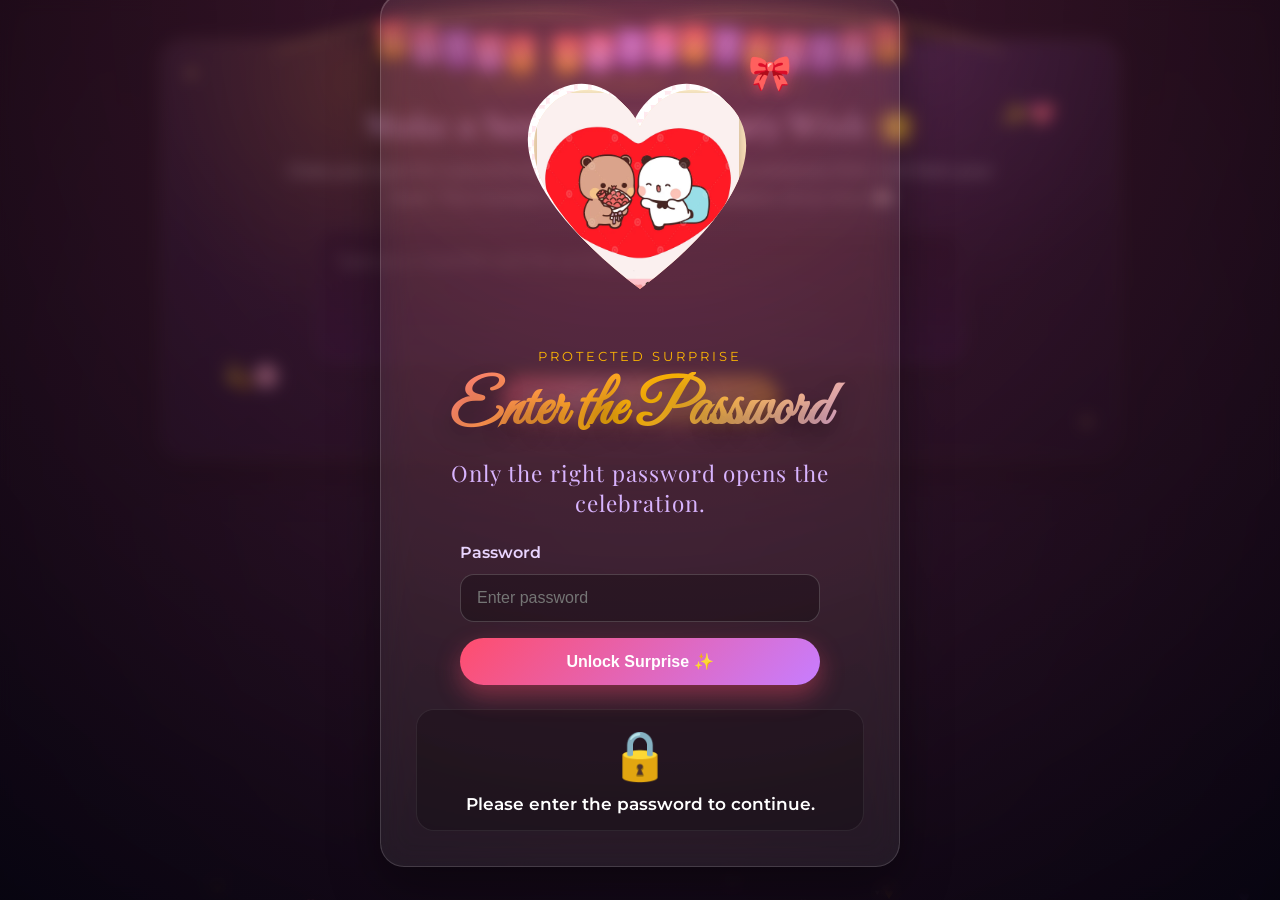
==== src/surprise/index.html @ 78b94426 "fix: added bubu dudu images enhanced anniversary banner" ====
<!DOCTYPE html>
<html lang="en">
<head>
  <meta charset="UTF-8">
  <meta name="viewport" content="width=device-width, initial-scale=1.0">
  <title>Our Love Story | Happy Anniversary ❤️</title>

  <!-- Google Fonts -->
  <link rel="preconnect" href="https://fonts.googleapis.com">
  <link rel="preconnect" href="https://fonts.gstatic.com" crossorigin>
  <link href="https://fonts.googleapis.com/css2?family=Great+Vibes&family=Montserrat:wght@300;400;600;700&family=Playfair+Display:ital,wght@0,600;1,400&display=swap" rel="stylesheet">

  <link rel="stylesheet" href="styles/main.css">
</head>
<body>
  <!-- Particle Animation Background Canvas -->
  <canvas id="bg-canvas"></canvas>

  <div class="login-overlay" id="login-overlay">
    <div class="glass-card login-card">
      <!-- R3: Cute couple bears in party hats inside a heart-shaped frame
           with a gift ribbon bow and cartoon-building background -->
      <div class="couple-heart-frame" aria-hidden="true">
        <!-- Scalloped lacy border around the heart -->
        <div class="heart-scallop"></div>
        <div class="heart-shape">
          <!-- Cartoon buildings scene BEHIND the couple image -->
          <div class="city-scene">
            <span class="city-emoji cloud-1">☁️</span>
            <span class="city-emoji cloud-2">☁️</span>
            <span class="city-emoji building b1">🏢</span>
            <span class="city-emoji building b2">🏘️</span>
            <span class="city-emoji building b3">🏬</span>
          </div>

          <!-- Real Bubu + Dudu heart-frame image (from src/surprise/images/). -->
          <img
            class="couple-img"
            src="images/bubu_dudu_heart_image.webp"
            alt="Bubu and Dudu couple"
            onerror="this.classList.add('img-missing'); this.alt='Image missing: images/bubu_dudu_heart_image.webp'"
          />
        </div>
        <!-- Red ribbon bow on top-right corner -->
        <span class="gift-bow">🎀</span>
      </div>

      <p class="login-kicker">Protected Surprise</p>
      <h1 class="script-title login-title">Enter the Password</h1>
      <p class="sub-title">Only the right password opens the celebration.</p>

      <form class="login-form" id="login-form">
        <label class="login-label" for="password-input">Password</label>
        <input id="password-input" type="password" autocomplete="current-password" placeholder="Enter password" />
        <button class="btn login-btn" type="submit">Unlock Surprise ✨</button>
      </form>

      <!-- R2: Wrong-password Dudu scene — hidden by default, shown on wrong entry -->
      <div class="bubu-scene" id="bubu-scene" style="display: none;" aria-hidden="true">
        <h2 class="wrong-passcode-title">WRONG PASSCODE</h2>
        <div class="dudu-door-stage">
          <!-- The door frame (wood). The door leaf swings open to the right
               and FULL Bubu steps out on the left so he's entirely visible. -->
          <div class="dudu-door-frame">
            <div class="dudu-door-leaf-v">
              <div class="dudu-door-panel"></div>
              <div class="dudu-door-panel"></div>
              <div class="dudu-door-knob"></div>
            </div>
          </div>

          <!-- Real angry Dudu image (from src/surprise/images/). The CSS
               `.dudu-peek-side` wrapper slides it out of the door and
               shakes "no" even if the image itself is static. -->
          <div class="dudu-peek-side">
            <img
              class="angry-img"
              src="images/angry_dudu.jpg"
              alt="Angry Dudu shaking head"
              onerror="this.classList.add('img-missing'); this.alt='Image missing: images/angry_dudu.jpg'"
            />
          </div>
        </div>
        <button type="button" class="btn try-again-btn" id="bubu-try-again-btn">TRY AGAIN</button>
      </div>

      <div class="login-feedback" id="login-feedback" aria-live="polite">
        <div class="login-emoji-state" id="login-emoji-state">🔒</div>
        <p id="login-message">Please enter the password to continue.</p>
        <p class="login-attempts" id="login-attempts" style="display: none; margin-top: 8px; color: #ffb4b4; font-size: 0.95rem;"></p>
        <button type="button" class="btn btn-small login-hint-btn" id="login-hint-btn" style="display: none; margin-top: 10px;">💡 Show Hint</button>
        <p class="login-hint" id="login-hint" style="display: none; margin-top: 10px; color: var(--text-gold); font-style: italic;">Hint: You + me + year 💌</p>
      </div>
    </div>
  </div>

  <div class="welcome-overlay" id="welcome-overlay" style="display: none;">
    <div class="glass-card welcome-card">
      <div class="celebration-emoji-container">
        <span class="emoji-bounce">💖</span>
        <span class="emoji-bounce" style="animation-delay: 0.2s;">✨</span>
        <span class="emoji-bounce" style="animation-delay: 0.4s;">🔑</span>
      </div>
      <p class="login-kicker">Congratulations!</p>
      <p class="sub-title">You successfully logged in to my heart 💖<br>Welcome to my heart!</p>
      <h1 class="script-title welcome-title" id="welcome-anniversary-title">Happy 11th Anniversary</h1>
      <p class="qtpi-line" id="welcome-qtpi-line">Happy 11th Anniversary my qtπ 🤲💖</p>
      <button class="btn welcome-btn" id="welcome-go-btn">Go Ahead →</button>
    </div>
  </div>

  <div class="welcome-overlay" id="wish-popup-overlay" style="display: none;">
    <div class="glass-card welcome-card">
      <div class="celebration-emoji-container">
        <span class="emoji-bounce">✨</span>
        <span class="emoji-bounce" style="animation-delay: 0.2s;">🌟</span>
        <span class="emoji-bounce" style="animation-delay: 0.4s;">💖</span>
      </div>
      <h1 class="script-title">Make a Wish</h1>
      <p class="wish-line">I hope all your wishes come true ✨</p>
      <button class="btn welcome-btn" id="wish-popup-go-btn">Go Ahead →</button>
    </div>
  </div>

  <div class="container">
    <!-- Fixed celebration banner shown across the main app experience.
         It stays pinned near the top while the user scrolls. -->
    <div class="anniversary-bunting" id="anniversary-bunting" aria-hidden="true">
      <div class="bunting-rope bunting-rope-left"></div>
      <div class="bunting-rope bunting-rope-right"></div>
      <div class="bunting-letters">
        <span class="flag flag-h">H</span>
        <span class="flag flag-a">A</span>
        <span class="flag flag-p1">P</span>
        <span class="flag flag-p2">P</span>
        <span class="flag flag-y">Y</span>
        <span class="flag flag-gap">&nbsp;</span>
        <span class="flag flag-a2">A</span>
        <span class="flag flag-n">N</span>
        <span class="flag flag-n2">N</span>
        <span class="flag flag-i">I</span>
        <span class="flag flag-v">V</span>
        <span class="flag flag-e">E</span>
        <span class="flag flag-r">R</span>
        <span class="flag flag-s">S</span>
        <span class="flag flag-a3">A</span>
        <span class="flag flag-r2">R</span>
        <span class="flag flag-y2">Y</span>
      </div>
    </div>

    <!-- HEADER & LIVE COUNTER SECTION -->
    <header class="glass-card" id="timer-header" style="display: none;">
      <h1 class="script-title">Happy Anniversary</h1>
      <p class="sub-title">Years of Magic, Resilient Growth & Togetherness</p>

      <div class="timer-grid">
        <div class="timer-box">
          <span class="timer-number" id="years">0</span>
          <span class="timer-label">Years</span>
        </div>
        <div class="timer-box">
          <span class="timer-number" id="days">0</span>
          <span class="timer-label">Days</span>
        </div>
        <div class="timer-box">
          <span class="timer-number" id="hours">0</span>
          <span class="timer-label">Hours</span>
        </div>
        <div class="timer-box">
          <span class="timer-number" id="minutes">0</span>
          <span class="timer-label">Minutes</span>
        </div>
        <div class="timer-box">
          <span class="timer-number" id="seconds">0</span>
          <span class="timer-label">Seconds</span>
        </div>
      </div>
    </header>

    <!-- SECRET WISH & CAKE CUTTING SECTION -->
    <section class="glass-card" id="wish-card">
      <div id="wish-section">
        <div class="wish-decor wish-decor-left" aria-hidden="true">✨💖</div>
        <div class="wish-decor wish-decor-right" aria-hidden="true">💫🌸</div>
        <p class="wish-kicker">A Magical Moment Just For Us</p>
        <h2 class="sub-title wish-title">Make a Secret Anniversary Wish 🌟</h2>
        <p class="wish-intro">Close your eyes for a second, think about us, and write the sweetest little wish from your heart. This moment should feel like a celebration of our love. 💌</p>
        <div class="wish-input-group">
          <textarea id="wish-input" placeholder="Type your heartfelt wish for us here..."></textarea>
          <p class="wish-warning" id="wish-warning" style="display: none; color: var(--primary); font-weight: 600; margin-top: -5px; margin-bottom: 5px; font-size: 0.95rem;"></p>
          <button class="btn" id="save-wish-btn">Blow Candles & Cut Cake 🎂</button>
        </div>
      </div>

      <div class="cake-container" id="cake-section">
        <h2 class="sub-title" id="cake-heading">Tap the Cake to Cut It! 🔪🎂</h2>
        <div class="cake-stage" id="cake-emoji">
          <div class="cake-3d">
            <div class="cake-tier tier-top">
              <div class="tier-fill"></div>
              <div class="tier-slice"></div>
              <div class="candle">
                <div class="flame"></div>
              </div>
            </div>
            <div class="cake-tier tier-mid">
              <div class="tier-fill"></div>
              <div class="tier-slice"></div>
              <div class="cake-drip"></div>
            </div>
            <div class="cake-tier tier-bottom">
              <div class="tier-fill"></div>
              <div class="tier-slice"></div>
              <div class="cake-decor">🌹 ❤️ 🌹</div>
            </div>
            <div class="cake-plate"></div>
          </div>
          <div class="cake-sparkle sparkle-1">✨</div>
          <div class="cake-sparkle sparkle-2">💖</div>
          <div class="cake-sparkle sparkle-3">✨</div>
        </div>
        <p class="cake-instruction" id="cake-instruction">Click to celebrate our special day!</p>
      </div>

      <!-- COUPLE IMAGE REVEAL AFTER CAKE CUT -->
      <div class="couple-showcase" id="couple-section">
        <div class="couple-image-card" id="couple-image-card">
          <img
            class="couple-cut-image"
            src="images/bubu_dudu_bride_groom_image.jpeg"
            alt="Bubu Dudu bride and groom"
            onerror="this.classList.add('img-missing'); this.alt='Image missing: images/bubu_dudu_bride_groom_image.jpeg'"
          />
        </div>
      </div>
    </section>

    <!-- PROPOSAL INTERACTIVE SECTION -->
    <section class="glass-card proposal-box" id="proposal-section">
      <h2 class="script-title">Will You Love Me Forever?</h2>
      <p class="sub-title">Through every smile, distance, and milestone ahead...</p>

      <div class="proposal-buttons">
        <button class="btn" id="btn-yes">Yes, Absolutely! ❤️</button>
        <button class="btn btn-no" id="btn-no">No 😜</button>
      </div>
      <p class="response-message" id="response-msg"></p>
    </section>

    <!-- CUSTOMIZED MAGAZINE TIMELINE SECTION -->
    <section class="glass-card magazine-section" id="timeline-section">
      <h2 class="script-title">Our Love Story Timeline</h2>
      <p class="sub-title">Flip through the real chapters of our journey (2016 – Present)</p>

      <div class="magazine-wrapper">
        <!-- Page 1: 2016 -->
        <div class="magazine-page active">
          <span class="year-badge">2016</span>
          <h3 class="page-title">The Beginning of Our Journey</h3>
          <ul class="timeline-events">
            <li><strong>January 11, 2016:</strong> Our beautiful love story officially began in Madhya Pradesh.</li>
            <li>We spent beautiful quality time together in the school classroom, where our love first started growing so softly and naturally.</li>
            <li><strong>Temple Mountain Walk:</strong> I still remember that trip where we walked together around the temple mountain. That simple walk with you felt more special than any big outing.</li>
            <li><strong>Weekend Calls:</strong> Our weekend calls slowly became a part of my happiness. Even hearing your voice for a little while used to make my whole day feel complete.</li>
            <li><strong>One Sweet Little Moment:</strong> One day, I kissed you on the cheek, and that tiny moment became one of the cutest and most unforgettable memories of our early love.</li>
          </ul>
          <span class="page-quote">"A new chapter quietly began, and my whole world slowly started becoming you."</span>
        </div>

        <!-- Page 2: 2017 -->
        <div class="magazine-page">
          <span class="year-badge">2017</span>
          <h3 class="page-title">10th Class, The Public Proposal & Family Support</h3>
          <ul class="timeline-events">
            <li><strong>Classroom Memories:</strong> We were placed in different sections for 10th class, but we looked forward to the evenings during classroom sweeping duties just to meet and talk.</li>
            <li><strong>Birthday Surprise:</strong> Even after completing my exams, I went back to school just to celebrate her birthday with her while she was still giving her exams.</li>
            <li><strong>The Proposal I Can Never Forget:</strong> After interval, while everyone was going toward the biology lab, I stopped you, gave you a chocolate, and proposed to you. That moment is still one of the sweetest scenes in my life.</li>
            <li><strong>First Family Conversation:</strong> During final exams in 2017, I opened up to my father about our relationship. He was understanding and told me that once we both got settled in our futures, our families would happily accept our bond.</li>
            <li><strong>Summer 2017:</strong> During the summer break, Facebook Messenger was our only source of contact, and we spent hours messaging each other.</li>
          </ul>
          <span class="page-quote">"A fearless leap of love and our very first promises."</span>
        </div>

        <!-- Page 3: 2017 – 2018 -->
        <div class="magazine-page">
          <span class="year-badge">2017 – 2018</span>
          <h3 class="page-title">Intermediate / First Long-Distance Phase & Secret Hostel Call</h3>
          <ul class="timeline-events">
            <li><strong>First LDR Phase:</strong> I joined Intermediate 1st year, marking our first long-distance chapter. We eagerly waited for holidays just so we could call and text each other.</li>
            <li><strong>The Night Call Mystery:</strong> In 2018, we pulled off a secret operation—sneaking a mobile phone into her hostel. We stayed up all night excited, talking about our memories and sharing special moments.</li>
            <li><strong>Hostel Teasing & Secret Signals:</strong> In the days after, her friends teased her constantly, waiting for my calls. To contact her, whenever my parents or friends' parents visited, I would give her a missed call, and she would call me back so we could talk.</li>
          </ul>
          <span class="page-quote">"Miles apart, but closer at heart with every passing night."</span>
        </div>

        <!-- Page 4: 2019 -->
        <div class="magazine-page">
          <span class="year-badge">2019</span>
          <h3 class="page-title">JEE Mains, B.Tech, and First Outings</h3>
          <ul class="timeline-events">
            <li><strong>Early 2019 (JEE Mains Day):</strong> She surprised me by coming to my exam center on the day of my JEE Mains exam. Seeing each other brought so much excitement!</li>
            <li><strong>First B.Tech Reunion (Railway Station):</strong> When I started B.Tech in 2019, we met at the railway station. I was so nervous and shy that I couldn’t even hold her hand for the first time—a memory we fondly laugh about now!</li>
            <li><strong>First Outing (Oxygen Park, 2019):</strong> We went on our very first official outing to Oxygen Park, creating one of our cutest initial memories together.</li>
          </ul>
          <span class="page-quote">"Shy hand-holds and unforgettable first dates."</span>
        </div>

        <!-- Page 5: 2020 -->
        <div class="magazine-page">
          <span class="year-badge">2020</span>
          <h3 class="page-title">Bhongir Fort, Corona Lockdown & Virtual Love</h3>
          <ul class="timeline-events">
            <li><strong>Bhongir Fort Trip:</strong> We went to Bhongir, a crucial landmark in our journey that brought us significantly closer to each other.</li>
            <li><strong>Pre-Lockdown Meal:</strong> Before heading home, we ate lunch together at Bawarchi / Mehfil, assuming we would meet again in a few weeks or months.</li>
            <li><strong>Corona Lockdown LDR:</strong> Lockdown separated us unexpectedly for much longer than planned. We kept our connection alive through video calls, Instagram, Zoom meetings, and sending funny/crazy snaps on Snapchat.</li>
          </ul>
          <span class="page-quote">"Overcoming distance through virtual smiles and endless calls."</span>
        </div>

        <!-- Page 6: 2021 -->
        <div class="magazine-page">
          <span class="year-badge">2021</span>
          <h3 class="page-title">A Special Gift Across the Distance</h3>
          <ul class="timeline-events">
            <li><strong>January 11, 2021 (Anniversary Surprise):</strong> While she was working in Hyderabad and I was at home, I sent her a surprise gift for our anniversary: a golden rose and a special locket that projects "I Love You" in 100 different languages.</li>
            <li><strong>Sweet Video Calls:</strong> In 2021, we also had so many sweet video calls. Those calls gave us some of the most soft, beautiful, and comforting memories of that phase.</li>
            <li><strong>The Start of Something More Beautiful:</strong> When I think about that year now, it feels like those video-call memories were the beginning of many new special things between us — deeper talks, sweeter understanding, and a more beautiful closeness.</li>
          </ul>
          <span class="page-quote">"Even through a screen, your love still reached me so deeply."</span>
        </div>

        <!-- Page 7: 2022 -->
        <div class="magazine-page">
          <span class="year-badge">2022</span>
          <h3 class="page-title">Bachupally Days & Surprise Memories</h3>
          <ul class="timeline-events">
            <li><strong>Vikarabad Surprise:</strong> I still smile when I remember how I came to surprise you on the Vikarabad trip. Seeing your reaction itself became one of my favorite memories.</li>
            <li><strong>October 2022, Bachupally:</strong> We spent a small but very beautiful quality time together in Bachupally. It was not about a big event — it was just us, our talks, and the peace I always feel when I am with you.</li>
            <li><strong>Weekend Happiness:</strong> Around that time, every small meeting, birthday plan, and little gift exchange made me feel like our love was growing more naturally and more beautifully.</li>
          </ul>
          <span class="page-quote">"Some memories are small in time, but huge in the heart."</span>
        </div>

        <!-- Page 8: 2023 -->
        <div class="magazine-page">
          <span class="year-badge">2023</span>
          <h3 class="page-title">Our ECIL Weekends & Rainy Memories</h3>
          <ul class="timeline-events">
            <li><strong>Every Weekend Felt Like a Festival:</strong> In 2023, meeting you almost every weekend became the best part of my life. I used to wait for those moments all week just to spend time with you.</li>
            <li><strong>ECIL Quality Time:</strong> We spent a lot of beautiful quality time in ECIL. We visited many places together, roamed around, talked endlessly, and turned ordinary weekends into beautiful memories.</li>
            <li><strong>Birla Mandir Rain Memory:</strong> One day when we went to Birla Mandir, we both got completely drenched in the rain. Even that became such a sweet memory because being with you made that moment feel magical instead of inconvenient.</li>
          </ul>
          <span class="page-quote">"With you, even rain felt like a beautiful blessing of love."</span>
        </div>

        <!-- Page 9: 2024 -->
        <div class="magazine-page">
          <span class="year-badge">2024</span>
          <h3 class="page-title">A Year of Hope, Stress & Sweet Comfort</h3>
          <ul class="timeline-events">
            <li><strong>Holding On To Us:</strong> In 2024, even while life was becoming serious and future plans were growing, what I remember most is how we still kept finding time for each other and holding on to our story with love.</li>
            <li><strong>Your US Journey:</strong> This was also the phase when your path toward the US became real, and I kept feeling both proud of you and emotional because our story was stepping into a new chapter.</li>
            <li><strong>December 2024:</strong> When my visa got rejected twice, it was a painful time for me. But one memory that still feels so special is our time at Waffle Cafe, where we met a person who instantly created a song based on our story. Even in that stressful phase, you turned my sadness into a sweet memory.</li>
          </ul>
          <span class="page-quote">"Even in my hardest moments, you somehow turned pain into a memory worth keeping."</span>
        </div>

        <!-- Page 10: 2025 -->
        <div class="magazine-page">
          <span class="year-badge">2025</span>
          <h3 class="page-title">Distance, Surprises & Your Letters</h3>
          <ul class="timeline-events">
            <li><strong>Long-Distance Again:</strong> 2025 reminded me how hard distance can be, especially with the huge time difference. But even across oceans, I never felt far from your love.</li>
            <li><strong>Your Surprise Gifts:</strong> One of the most emotional memories of 2025 was when I received surprise gifts from you — a tripod and those beautiful letters. I still remember how I cried while reading them, because every word carried your love so deeply.</li>
            <li><strong>Your Love Reached Me Anyway:</strong> Even when I could not hug you, your surprises, your words, and your care made me feel that you were right beside me.</li>
          </ul>
          <span class="page-quote">"Your letters reached my heart before your hands could reach mine."</span>
        </div>

        <!-- Page 11: 2026 -->
        <div class="magazine-page">
          <span class="year-badge">2026</span>
          <h3 class="page-title">Two Months of Beautiful Memories & Another Goodbye</h3>
          <ul class="timeline-events">
            <li><strong>You Came Back To India:</strong> In 2026, when you came back to India, we created so many more memories together. Those two months felt so full of happiness, peace, outings, and the kind of love I had missed for so long.</li>
            <li><strong>Time With Family:</strong> In those two months, we went to your house, spent time with your family, and enjoyed beautiful outings together. On my birthday, when we went to my home, the happiness of that day still stays alive in my heart.</li>
            <li><strong>A Beautiful Confession At Home:</strong> Two weeks before you went back to the US, you told your mother about our story. When she accepted us, I felt a kind of joy that words really cannot explain.</li>
            <li><strong>Airport Goodbye:</strong> At the airport send-off, I cried a lot. Your parents saw me crying, and I felt shy, but that moment also showed how deeply I love you and how hard it is for me to let you go.</li>
            <li><strong>Long-Distance Again:</strong> After all those precious memories together, you went back to the US, and once again we entered another long-distance phase — but this time with even more memories holding us together.</li>
          </ul>
          <span class="page-quote">"We lived a whole little lifetime in those two months, and then carried it back into distance."</span>
        </div>
      </div>

      <!-- MAGAZINE CONTROLS -->
      <div class="mag-controls">
        <button class="btn btn-small" id="prev-btn" disabled>← Previous</button>
        <div class="page-dots" id="page-dots"></div>
        <button class="btn btn-small" id="next-btn">Next →</button>
      </div>
    </section>

    <!-- BOTTOM LIVE COUNTER (Deduplicated for visibility at the end of timeline) -->
    <div class="glass-card" id="timer-bottom" style="display: none; margin-top: 40px;">
      <h2 class="sub-title">Our Time Together Continues... ❤️</h2>
      <div class="timer-grid">
        <div class="timer-box">
          <span class="timer-number" id="years-bottom">0</span>
          <span class="timer-label">Years</span>
        </div>
        <div class="timer-box">
          <span class="timer-number" id="days-bottom">0</span>
          <span class="timer-label">Days</span>
        </div>
        <div class="timer-box">
          <span class="timer-number" id="hours-bottom">0</span>
          <span class="timer-label">Hours</span>
        </div>
        <div class="timer-box">
          <span class="timer-number" id="minutes-bottom">0</span>
          <span class="timer-label">Minutes</span>
        </div>
        <div class="timer-box">
          <span class="timer-number" id="seconds-bottom">0</span>
          <span class="timer-label">Seconds</span>
        </div>
      </div>
    </div>
  </div>

  <!-- Use Vanilla JS as requested for cross-browser compatibility -->
  <script src="scripts/app.js" defer></script>
</body>
</html>
---- src/surprise/styles/main.css ----
:root {
  --primary: #ff4d6d;
  --secondary: #c77dff;
  --accent: #ffb703;
  --bg-dark: #0f0c1b;
  --card-bg: rgba(255, 255, 255, 0.07);
  --card-border: rgba(255, 255, 255, 0.15);
  --text-gold: #f7d070;
}

* {
  box-sizing: border-box;
  margin: 0;
  padding: 0;
}

body {
  background: radial-gradient(circle at center, #1e1535 0%, #080511 100%);
  color: #ffffff;
  font-family: 'Montserrat', sans-serif;
  min-height: 100vh;
  overflow-x: hidden;
  position: relative;
}

.login-overlay {
  position: fixed;
  inset: 0;
  z-index: 20;
  display: flex;
  align-items: center;
  justify-content: center;
  padding: 20px;
  background: radial-gradient(circle at top, rgba(255, 77, 109, 0.22), rgba(8, 5, 17, 0.96));
  -webkit-backdrop-filter: blur(8px);
  backdrop-filter: blur(8px);
  transition: opacity 0.45s ease, transform 0.45s ease;
}

.login-overlay.hidden {
  opacity: 0;
  transform: scale(1.03);
  pointer-events: none;
}

.login-card {
  max-width: 520px;
  width: 100%;
}

.login-kicker {
  text-transform: uppercase;
  letter-spacing: 3px;
  font-size: 0.8rem;
  color: var(--accent);
  margin-bottom: 8px;
}

.login-title {
  margin-bottom: 12px;
}

.login-form {
  display: flex;
  flex-direction: column;
  gap: 12px;
  max-width: 360px;
  margin: 0 auto;
}

.login-label {
  text-align: left;
  color: #e9d5ff;
  font-weight: 600;
}

.login-form input {
  width: 100%;
  border: 1px solid rgba(255, 255, 255, 0.18);
  border-radius: 14px;
  padding: 14px 16px;
  font-size: 1rem;
  background: rgba(0, 0, 0, 0.28);
  color: #fff;
  outline: none;
}

.login-form input:focus {
  border-color: var(--primary);
  box-shadow: 0 0 0 4px rgba(255, 77, 109, 0.18);
}

.login-btn {
  margin-top: 4px;
}

.login-feedback {
  margin-top: 24px;
  padding: 16px;
  border-radius: 18px;
  background: rgba(0, 0, 0, 0.22);
  border: 1px solid rgba(255, 255, 255, 0.08);
}

.login-emoji-state {
  font-size: 3rem;
  margin-bottom: 10px;
  display: inline-block;
  animation: bob 1.8s ease-in-out infinite;
}

.login-feedback p {
  font-size: 1.05rem;
  font-weight: 600;
}

.login-feedback.error {
  border-color: rgba(255, 77, 109, 0.55);
  box-shadow: 0 0 24px rgba(255, 77, 109, 0.18);
}

.login-feedback.success {
  border-color: rgba(255, 183, 3, 0.55);
  box-shadow: 0 0 24px rgba(255, 183, 3, 0.18);
}

.login-feedback.error .login-emoji-state {
  animation: shake 0.45s ease-in-out 2, bob 1.8s ease-in-out infinite;
}

.login-feedback.success .login-emoji-state {
  animation: pop 0.5s ease, bob 1.8s ease-in-out infinite;
}

.welcome-overlay {
  position: fixed;
  inset: 0;
  z-index: 15;
  display: flex;
  align-items: center;
  justify-content: center;
  padding: 20px;
  background: radial-gradient(circle at bottom, rgba(199, 125, 255, 0.22), rgba(8, 5, 17, 0.96));
  -webkit-backdrop-filter: blur(8px);
  backdrop-filter: blur(8px);
  transition: opacity 0.45s ease, transform 0.45s ease;
}

.welcome-overlay.hidden {
  opacity: 0;
  transform: scale(1.03);
  pointer-events: none;
}

.welcome-card {
  max-width: 550px;
  width: 100%;
  animation: pop 0.6s ease;
}

.celebration-emoji-container {
  font-size: 3.5rem;
  margin-bottom: 15px;
}

.emoji-bounce {
  display: inline-block;
  animation: bob 1.5s ease-in-out infinite;
}

.wish-line {
  font-size: 1.15rem;
  color: #e2e8f0;
  margin-bottom: 25px;
  font-weight: 500;
}

.welcome-btn {
  font-size: 1.1rem;
  padding: 14px 40px;
}

.wish-warning {
  transition: opacity 0.3s ease;
}

.qtpi-line {
  font-family: 'Great Vibes', cursive;
  font-size: 2rem;
  color: var(--text-gold);
  margin: -6px 0 20px 0;
  text-shadow: 0 2px 12px rgba(255, 183, 3, 0.4);
  animation: bob 2.2s ease-in-out infinite;
}

/* ===== Animated Multi-tier Cake ===== */
.cake-stage {
  position: relative;
  width: 260px;
  height: 260px;
  margin: 20px auto 10px;
  cursor: url("data:image/svg+xml;utf8,<svg xmlns='http://www.w3.org/2000/svg' width='40' height='40' viewBox='0 0 40 40'><text x='2' y='30' font-size='30'>🔪</text></svg>") 4 28, crosshair;
  user-select: none;
  perspective: 800px;
}

.cake-3d {
  position: absolute;
  left: 50%;
  bottom: 20px;
  transform: translateX(-50%);
  transform-style: preserve-3d;
  animation: cakeFloat 3.6s ease-in-out infinite;
}

.cake-tier {
  position: relative;
  margin: 0 auto;
  background: transparent;
  box-shadow: none;
}

/* .tier-fill = the main cake body (left/remaining chunk after cut) */
/* .tier-slice = the separate slice that moves aside after cutting  */
.tier-fill,
.tier-slice {
  position: absolute;
  inset: 0;
  border-radius: 12px 12px 6px 6px;
  box-shadow: inset 0 -6px 0 rgba(0, 0, 0, 0.15), 0 8px 18px rgba(0, 0, 0, 0.35);
  transition: clip-path 0.7s cubic-bezier(0.22, 1, 0.36, 1),
              transform 0.7s cubic-bezier(0.22, 1, 0.36, 1);
  transform-origin: left center;
}

.tier-bottom {
  width: 200px;
  height: 60px;
}
.tier-mid {
  width: 150px;
  height: 50px;
  margin-top: -6px;
}
.tier-top {
  width: 100px;
  height: 42px;
  margin-top: -6px;
}

.tier-bottom .tier-fill,
.tier-bottom .tier-slice {
  background: linear-gradient(180deg, #ffb8d1 0%, #ff6f9c 60%, #d63f74 100%);
}
.tier-mid .tier-fill,
.tier-mid .tier-slice {
  background: linear-gradient(180deg, #fff1c1 0%, #ffd166 60%, #d99a2b 100%);
}
.tier-top .tier-fill,
.tier-top .tier-slice {
  background: linear-gradient(180deg, #e9c9ff 0%, #c77dff 60%, #8e44d8 100%);
}

.cake-plate {
  width: 240px;
  height: 14px;
  background: radial-gradient(ellipse at center, #f7d070 0%, #a67c1a 100%);
  border-radius: 50%;
  margin: -4px auto 0;
  box-shadow: 0 10px 20px rgba(0, 0, 0, 0.5);
}

.cake-drip {
  position: absolute;
  top: 100%;
  left: 0;
  right: 0;
  height: 10px;
  background: linear-gradient(180deg, #ffd166 0%, transparent 100%);
  clip-path: polygon(0 0, 8% 100%, 16% 0, 24% 90%, 32% 0, 40% 100%, 48% 0, 56% 90%, 64% 0, 72% 100%, 80% 0, 88% 90%, 100% 0);
}

.cake-decor {
  position: absolute;
  bottom: 6px;
  left: 0;
  right: 0;
  text-align: center;
  font-size: 0.9rem;
  letter-spacing: 4px;
}

.candle {
  position: absolute;
  left: 50%;
  bottom: 100%;
  transform: translateX(-50%);
  width: 8px;
  height: 26px;
  background: linear-gradient(180deg, #fff 0%, #ffe4ec 50%, #ff9ec1 100%);
  border-radius: 2px;
}

.flame {
  position: absolute;
  left: 50%;
  bottom: 100%;
  transform: translateX(-50%);
  width: 12px;
  height: 18px;
  background: radial-gradient(circle at 50% 70%, #fff2a1 0%, #ffb703 40%, #ff4d6d 90%);
  border-radius: 50% 50% 50% 50% / 60% 60% 40% 40%;
  filter: drop-shadow(0 0 8px rgba(255, 183, 3, 0.9));
  animation: flicker 0.35s ease-in-out infinite alternate;
  transform-origin: center bottom;
}

.cake-sparkle {
  position: absolute;
  font-size: 1.4rem;
  animation: sparkle 2.2s ease-in-out infinite;
  pointer-events: none;
}

.sparkle-1 { top: 10%; left: 12%; animation-delay: 0s; }
.sparkle-2 { top: 20%; right: 10%; animation-delay: 0.6s; font-size: 1.8rem; }
.sparkle-3 { bottom: 20%; right: 18%; animation-delay: 1.2s; }

/* Cake cut state */
.cake-stage.cut .cake-3d {
  animation: cakeCut 0.6s ease-out forwards;
}

.cake-stage.cut .flame {
  animation: flameOut 0.4s ease-out forwards;
}

/* Cut: split each tier into a REMAINING piece (larger left+right chunk with
   a triangular wedge removed) and a SLICE (the wedge itself), which then
   slides + rotates aside onto the plate so both pieces stay visible. */

/* Wedge cut out of the main body: apex at bottom-center, top edges 42%..58%. */
.cake-stage.cut .tier-fill {
  clip-path: polygon(
    0    0,
    42%  0,
    50%  100%,
    58%  0,
    100% 0,
    100% 100%,
    0    100%
  );
}

/* The slice piece: the wedge triangle */
.cake-stage.cut .tier-slice {
  clip-path: polygon(42% 0, 58% 0, 50% 100%);
}

/* Each tier's slice slides out to the right by a different amount and tilts. */
.cake-stage.cut .tier-bottom .tier-slice {
  transform: translate(130px, 20px) rotate(18deg);
}
.cake-stage.cut .tier-mid .tier-slice {
  transform: translate(100px, 14px) rotate(14deg);
}
.cake-stage.cut .tier-top .tier-slice {
  transform: translate(75px, 8px) rotate(10deg);
}

/* Idle (uncut) state: hide the slice so we don't see duplicates. */
.tier-slice {
  clip-path: polygon(0 0, 0 0, 0 0);
}

@keyframes cakeFloat {
  0%, 100% { transform: translateX(-50%) translateY(0); }
  50%      { transform: translateX(-50%) translateY(-8px); }
}

@keyframes flicker {
  0%   { transform: translateX(-50%) scale(1) rotate(-2deg); opacity: 1; }
  100% { transform: translateX(-50%) scale(1.15) rotate(2deg); opacity: 0.85; }
}

@keyframes flameOut {
  0%   { transform: translateX(-50%) scale(1); opacity: 1; }
  100% { transform: translateX(-50%) scale(0); opacity: 0; }
}

@keyframes cakeCut {
  0%   { transform: translateX(-50%) rotate(0); }
  40%  { transform: translateX(-52%) rotate(-3deg); }
  100% { transform: translateX(-50%) rotate(0); }
}

@keyframes sparkle {
  0%, 100% { transform: scale(0.6) rotate(0); opacity: 0.4; }
  50%      { transform: scale(1.2) rotate(20deg); opacity: 1; }
}

/* Ambient Particle Canvas */
#bg-canvas {
  position: fixed;
  top: 0;
  left: 0;
  width: 100vw;
  height: 100vh;
  z-index: 0;
  pointer-events: none;
}

.container {
  max-width: 1000px;
  margin: 0 auto;
  padding: 40px 20px;
  position: relative;
  z-index: 1;
}

/* ===================================================
   Fixed Happy Anniversary bunting banner
   =================================================== */
.anniversary-bunting {
  position: fixed;
  top: 8px;
  left: 50%;
  transform: translateX(-50%);
  width: min(92vw, 760px);
  height: 110px;
  z-index: 5;
  pointer-events: none;
  display: flex;
  align-items: flex-start;
  justify-content: center;
}

.bunting-rope {
  position: absolute;
  top: 8px;
  height: 56px;
  border-top: 3px solid rgba(247, 208, 112, 0.95);
  border-radius: 50%;
  filter: drop-shadow(0 1px 3px rgba(0,0,0,0.35));
}

.bunting-rope-left {
  left: 12px;
  width: calc(50% - 24px);
  border-right: none;
  transform: rotate(-5deg);
}

.bunting-rope-right {
  right: 12px;
  width: calc(50% - 24px);
  border-left: none;
  transform: rotate(5deg);
}

.bunting-letters {
  position: absolute;
  top: 12px;
  left: 50%;
  transform: translateX(-50%);
  display: flex;
  align-items: flex-start;
  gap: 4px;
  flex-wrap: nowrap;
}

.flag {
  position: relative;
  width: 28px;
  height: 40px;
  display: flex;
  align-items: center;
  justify-content: center;
  font-family: 'Montserrat', sans-serif;
  font-size: 0.95rem;
  font-weight: 700;
  color: #fff;
  text-shadow: 0 1px 1px rgba(0,0,0,0.25);
  background: linear-gradient(180deg, #ff6f91 0%, #c77dff 100%);
  clip-path: polygon(0 0, 100% 0, 100% 84%, 50% 100%, 0 84%);
  box-shadow: 0 6px 10px rgba(0,0,0,0.22);
}

.flag::before {
  content: '';
  position: absolute;
  top: -7px;
  left: 50%;
  width: 2px;
  height: 10px;
  background: rgba(247, 208, 112, 0.9);
  transform: translateX(-50%);
}

.flag-gap {
  width: 10px;
  background: transparent;
  box-shadow: none;
  clip-path: none;
}

.flag-gap::before {
  display: none;
}

/* Gentle curved hanging effect: each flag sits at a slightly different Y/angle */
.flag-h   { transform: translateY(0px)  rotate(-8deg); }
.flag-a   { transform: translateY(6px)  rotate(-6deg); }
.flag-p1  { transform: translateY(10px) rotate(-4deg); }
.flag-p2  { transform: translateY(13px) rotate(-2deg); }
.flag-y   { transform: translateY(15px) rotate(0deg); }
.flag-a2  { transform: translateY(15px) rotate(0deg); }
.flag-n   { transform: translateY(13px) rotate(2deg); }
.flag-n2  { transform: translateY(10px) rotate(4deg); }
.flag-i   { transform: translateY(7px)  rotate(5deg); }
.flag-v   { transform: translateY(5px)  rotate(4deg); }
.flag-e   { transform: translateY(8px)  rotate(3deg); }
.flag-r   { transform: translateY(11px) rotate(2deg); }
.flag-s   { transform: translateY(13px) rotate(1deg); }
.flag-a3  { transform: translateY(14px) rotate(-1deg); }
.flag-r2  { transform: translateY(10px) rotate(-3deg); }
.flag-y2  { transform: translateY(4px)  rotate(-6deg); }

.flag:nth-child(odd):not(.flag-gap) {
  background: linear-gradient(180deg, #ff4d6d 0%, #ffb703 100%);
}

.flag:nth-child(3n):not(.flag-gap) {
  background: linear-gradient(180deg, #c77dff 0%, #8e44d8 100%);
}

@media (max-width: 600px) {
  .anniversary-bunting {
    width: min(96vw, 360px);
    height: 96px;
    top: 4px;
  }

  .bunting-rope {
    height: 46px;
  }

  .bunting-letters {
    gap: 2px;
  }

  .flag {
    width: 18px;
    height: 28px;
    font-size: 0.62rem;
  }

  .flag-gap {
    width: 6px;
  }
}

/* Glassmorphism Card Style */
.glass-card {
  background: var(--card-bg);
  backdrop-filter: blur(16px);
  -webkit-backdrop-filter: blur(16px);
  border: 1px solid var(--card-border);
  border-radius: 24px;
  padding: 35px;
  margin-bottom: 40px;
  box-shadow: 0 20px 50px rgba(0, 0, 0, 0.4), inset 0 1px 0 rgba(255, 255, 255, 0.2);
  text-align: center;
  transition: transform 0.3s ease, box-shadow 0.3s ease;
}

.glass-card:hover {
  box-shadow: 0 25px 60px rgba(255, 77, 109, 0.25);
}

/* Typography */
.script-title {
  font-family: 'Great Vibes', cursive;
  font-size: 3.8rem;
  background: linear-gradient(135deg, #ff758f, #ffb703, #e0aaff);
  -webkit-background-clip: text;
  -webkit-text-fill-color: transparent;
  margin-bottom: 10px;
  text-shadow: 0 10px 20px rgba(0, 0, 0, 0.3);
}

.sub-title {
  font-family: 'Playfair Display', serif;
  font-size: 1.4rem;
  color: #d8b4fe;
  margin-bottom: 25px;
  letter-spacing: 1px;
}

/* Counter Section */
.timer-grid {
  display: grid;
  grid-template-columns: repeat(auto-fit, minmax(110px, 1fr));
  gap: 15px;
  margin-top: 25px;
}

.timer-box {
  background: rgba(255, 255, 255, 0.05);
  border: 1px solid rgba(255, 255, 255, 0.1);
  border-radius: 18px;
  padding: 15px 10px;
  transition: transform 0.2s ease;
}

.timer-box:hover {
  transform: translateY(-5px);
  background: rgba(255, 77, 109, 0.15);
}

.timer-number {
  font-size: 2.2rem;
  font-weight: 700;
  color: var(--text-gold);
  display: block;
}

.timer-label {
  font-size: 0.8rem;
  text-transform: uppercase;
  letter-spacing: 1.5px;
  color: #cccccc;
}
.wish-kicker {
  text-transform: uppercase;
  letter-spacing: 3px;
  font-size: 0.85rem;
  color: var(--accent);
  margin-bottom: 10px;
}

.wish-title {
  font-size: 2rem;
  margin-bottom: 12px;
  text-shadow: 0 0 18px rgba(255, 183, 3, 0.25);
}

.wish-intro {
  max-width: 720px;
  margin: 0 auto 18px;
  font-size: 1rem;
  line-height: 1.7;
  color: #fdf0ff;
}

#wish-card {
  position: relative;
  overflow: hidden;
  background:
    radial-gradient(circle at 20% 10%, rgba(255, 183, 3, 0.16), transparent 28%),
    radial-gradient(circle at 80% 0%, rgba(199, 125, 255, 0.16), transparent 30%),
    linear-gradient(145deg, rgba(30, 21, 53, 0.95), rgba(20, 13, 36, 0.92));
  border: 1px solid rgba(247, 208, 112, 0.28);
  box-shadow: 0 18px 40px rgba(0,0,0,0.4), inset 0 1px 0 rgba(255,255,255,0.08);
}

#wish-section {
  position: relative;
  z-index: 1;
  text-align: center;
}

#wish-card::before,
#wish-card::after {
  content: '✦';
  position: absolute;
  font-size: 1.2rem;
  color: rgba(247, 208, 112, 0.8);
  animation: sparkle 2.2s ease-in-out infinite;
  pointer-events: none;
}

#wish-card::before {
  top: 20px;
  left: 22px;
}

#wish-card::after {
  bottom: 24px;
  right: 24px;
  animation-delay: 0.9s;
}

.wish-decor {
  position: absolute;
  font-size: 1.4rem;
  opacity: 0.92;
  pointer-events: none;
  animation: bob 2.8s ease-in-out infinite;
}

.wish-decor-left {
  top: 24px;
  right: 28px;
}

.wish-decor-right {
  bottom: 34px;
  left: 28px;
  animation-delay: 0.8s;
}


/* Interactive Wish & Cake Section */
.wish-input-group {
  display: flex;
  flex-direction: column;
  gap: 12px;
  width: min(100%, 650px);
  max-width: 650px;
  margin: 0 auto;
  align-items: stretch;
  position: relative;
  z-index: 1;
}

textarea {
  display: block;
  width: 100%;
  height: 135px;
  border-radius: 22px;
  border: 1px solid rgba(255, 255, 255, 0.18);
  padding: 18px 20px;
  font-size: 1rem;
  line-height: 1.6;
  resize: none;
  background: linear-gradient(180deg, rgba(20, 10, 35, 0.72), rgba(36, 18, 62, 0.72));
  color: #ffffff;
  box-shadow: inset 0 0 0 1px rgba(255,255,255,0.04), 0 10px 18px rgba(0,0,0,0.2);
  font-family: inherit;
  text-align: left;
}

textarea::placeholder {
  color: rgba(255, 255, 255, 0.62);
}

textarea:focus {
  border-color: var(--primary);
  box-shadow: 0 0 0 4px rgba(255, 77, 109, 0.16), 0 0 24px rgba(255, 77, 109, 0.28);
}

#wish-warning {
  width: 100%;
  text-align: left;
  margin-top: 0 !important;
  margin-bottom: 2px !important;
  padding-left: 4px;
}

#save-wish-btn {
  align-self: center;
  min-width: 260px;
  padding: 14px 24px;
  border-radius: 999px;
  font-weight: 700;
  font-size: 1rem;
  letter-spacing: 0.4px;
  background: linear-gradient(135deg, #ff4d6d 0%, #ff8fab 35%, #ffb703 100%);
  box-shadow: 0 14px 25px rgba(255, 77, 109, 0.28), 0 0 18px rgba(255, 183, 3, 0.18);
}

#save-wish-btn:hover {
  transform: translateY(-2px) scale(1.01);
  box-shadow: 0 18px 28px rgba(255, 77, 109, 0.34), 0 0 22px rgba(255, 183, 3, 0.24);
}

.btn {
  background: linear-gradient(135deg, var(--primary), #c77dff);
  color: white;
  border: none;
  padding: 14px 30px;
  font-size: 1rem;
  font-weight: 600;
  border-radius: 50px;
  cursor: pointer;
  box-shadow: 0 10px 25px rgba(255, 77, 109, 0.4);
  transition: all 0.3s ease;
}

.btn:hover:not(:disabled) {
  transform: scale(1.05);
  box-shadow: 0 15px 35px rgba(255, 77, 109, 0.6);
}

.btn:disabled {
  cursor: not-allowed;
  opacity: 0.5;
}

.btn-small {
  padding: 10px 20px;
}

/* Cake Animation */
.cake-container {
  display: none;
  margin: 20px auto;
  user-select: none;
}

.cake-instruction {
  color: #bbb;
  margin-top: 10px;
}

/* Couple Portrait Showcase */
.couple-showcase {
  display: none;
  justify-content: center;
  gap: 40px;
  margin-top: 30px;
  flex-wrap: wrap;
}

.couple-image-card {
  background: rgba(0, 0, 0, 0.3);
  border: 2px solid var(--text-gold);
  border-radius: 24px;
  padding: 14px;
  max-width: 360px;
  width: min(100%, 360px);
  opacity: 0;
  transform: translateY(30px) scale(0.96);
  transition: all 0.8s ease-out;
  box-shadow: 0 16px 30px rgba(0, 0, 0, 0.35);
}

.couple-image-card.revealed {
  opacity: 1;
  transform: translateY(0) scale(1);
}

.couple-cut-image {
  display: block;
  width: 100%;
  height: auto;
  max-height: 420px;
  object-fit: contain;
  border-radius: 18px;
  background: rgba(255, 255, 255, 0.08);
}

.couple-cut-image.img-missing {
  min-height: 220px;
  border: 2px dashed rgba(255, 77, 109, 0.6);
  background: repeating-linear-gradient(
    45deg,
    rgba(255, 77, 109, 0.18) 0 10px,
    rgba(199, 125, 255, 0.18) 10px 20px
  );
}

.avatar-card {
  background: rgba(0, 0, 0, 0.3);
  border: 2px solid var(--text-gold);
  border-radius: 20px;
  padding: 20px;
  width: 200px;
  text-align: center;
  opacity: 0;
  transform: translateY(30px);
  transition: all 0.8s ease-out;
}

.avatar-card.revealed {
  opacity: 1;
  transform: translateY(0);
}

.avatar-frame {
  width: 120px;
  height: 120px;
  border-radius: 50%;
  margin: 0 auto 15px;
  background: linear-gradient(135deg, #ffb703, #ff4d6d);
  display: flex;
  align-items: center;
  justify-content: center;
  font-size: 4rem;
  box-shadow: 0 10px 20px rgba(0, 0, 0, 0.5);
}

.avatar-title {
  color: var(--text-gold);
}

.avatar-description {
  font-size: 0.85rem;
  color: #aaa;
  margin-top: 5px;
}

/* Proposal Interactive Section */
.proposal-box {
  display: none;
  margin-top: 20px;
  /* Provide room for the No button to run around inside without ever
     escaping the tile. Also clip anything that tries to poke out. */
  min-height: 340px;
  overflow: hidden;
}


.proposal-buttons {
  display: flex;
  justify-content: center;
  gap: 20px;
  margin-top: 25px;
  position: relative;
  min-height: 60px;
}

.btn-no {
  background: rgba(255, 255, 255, 0.15);
  box-shadow: none;
  position: relative;
}

.response-message {
  margin-top: 20px;
  font-size: 1.3rem;
  color: var(--text-gold);
  font-weight: 600;
}

/* Magazine Timeline */
.magazine-section {
  display: none;
}

.magazine-wrapper {
  position: relative;
  width: 100%;
  min-height: 760px;
  perspective: 1000px;
  margin-top: 30px;
}

.magazine-page {
  position: absolute;
  top: 0;
  left: 0;
  width: 100%;
  height: 100%;
  opacity: 0;
  visibility: hidden;
  transform: rotateY(-15deg) scale(0.95);
  transition: all 0.6s cubic-bezier(0.4, 0, 0.2, 1);
  display: flex;
  flex-direction: column;
  justify-content: center;
  align-items: center;
  padding: 35px 25px;
  background: linear-gradient(145deg, rgba(30, 21, 53, 0.9), rgba(15, 12, 27, 0.95));
  border: 1px solid rgba(247, 208, 112, 0.3);
  border-radius: 20px;
  box-shadow: 0 15px 35px rgba(0, 0, 0, 0.6);
  overflow: hidden;
}

.magazine-page.active {
  opacity: 1;
  visibility: visible;
  transform: rotateY(0deg) scale(1);
}

.year-badge {
  background: linear-gradient(90deg, #ff4d6d, #ffb703);
  color: #000;
  font-weight: 700;
  padding: 6px 20px;
  border-radius: 30px;
  font-size: 1.1rem;
  margin-bottom: 15px;
  letter-spacing: 2px;
  display: inline-block;
}

.page-title {
  font-family: 'Playfair Display', serif;
  font-size: 1.65rem;
  color: var(--text-gold);
  margin-bottom: 15px;
}

.timeline-events {
  text-align: left;
  max-width: 700px;
  margin: 0 auto 15px auto;
  list-style-type: disc;
  padding-left: 20px;
}

.timeline-events li {
  font-size: 0.9rem;
  line-height: 1.45;
  color: #e2e8f0;
  margin-bottom: 8px;
}

.page-quote {
  font-family: 'Great Vibes', cursive;
  font-size: 1.55rem;
  color: var(--secondary);
  margin-top: 6px;
}

/* Magazine Navigation */
.mag-controls {
  display: flex;
  justify-content: space-between;
  align-items: center;
  margin-top: 25px;
}

.page-dots {
  display: flex;
  gap: 8px;
  flex-wrap: wrap;
  justify-content: center;
  max-width: 60%;
}

.dot {
  width: 10px;
  height: 10px;
  border-radius: 50%;
  background: rgba(255, 255, 255, 0.2);
  cursor: pointer;
  transition: all 0.3s ease;
}

.dot.active {
  background: var(--primary);
  width: 25px;
  border-radius: 10px;
}

@media (max-width: 600px) {
  .couple-heart-frame {
    width: min(90vw, 300px);
    height: min(80vw, 270px);
  }

  .heart-scallop {
    width: 244px;
    height: 208px;
  }

  .heart-shape {
    width: 232px;
    height: 198px;
  }

  .couple-img {
    inset: 18px 6px 0 4px;
    width: calc(100% - 10px);
    height: calc(100% - 14px);
    object-position: 48% 96%;
  }

  .login-card {
    padding: 25px 18px;
  }

  .wish-title {
    font-size: 1.55rem;
  }

  .wish-intro {
    font-size: 0.92rem;
    line-height: 1.6;
    margin-bottom: 14px;
  }

  .wish-decor {
    font-size: 1.05rem;
  }

  .wish-decor-left {
    top: 18px;
    right: 18px;
  }

  .wish-decor-right {
    bottom: 24px;
    left: 18px;
  }

  textarea {
    height: 120px;
    padding: 16px;
  }

  #save-wish-btn {
    min-width: 220px;
    font-size: 0.92rem;
    padding: 13px 18px;
  }

  .script-title {
    font-size: 2.8rem;
  }

  .sub-title {
    font-size: 1.1rem;
  }

  .magazine-page {
    padding: 24px 14px;
  }

  .page-title {
    font-size: 1.18rem;
  }

  .timeline-events li {
    font-size: 0.8rem;
    line-height: 1.34;
  }

  .page-quote {
    font-size: 1.28rem;
  }
}

@keyframes bob {
  0%, 100% { transform: translateY(0); }
  50% { transform: translateY(-6px); }
}

@keyframes shake {
  0%, 100% { transform: translateX(0); }
  25% { transform: translateX(-4px) rotate(-4deg); }
  50% { transform: translateX(4px) rotate(4deg); }
  75% { transform: translateX(-3px) rotate(-2deg); }
}

@keyframes pop {
  0% { transform: scale(0.7); }
  60% { transform: scale(1.2); }
  100% { transform: scale(1); }
}

/* ===================================================
   R3: Couple-Bears Heart Frame (login page decoration)
   =================================================== */
.couple-heart-frame {
  position: relative;
  width: 340px;
  height: 300px;
  margin: 0 auto 20px;
  animation: bob 3s ease-in-out infinite;
}

/* Lacy scalloped white border surrounding the heart (purely decorative) */
.heart-scallop {
  position: absolute;
  width: 272px;
  height: 232px;
  left: 50%;
  top: 50%;
  transform: translate(-50%, -50%);
  clip-path: path('M130 220 C 26 142, 0 70, 45 32 C 78 8, 115 25, 130 58 C 145 25, 182 8, 215 32 C 260 70, 234 142, 130 220 Z');
  background:
    radial-gradient(circle at 10px 10px, #fff 6px, transparent 7px) 0 0 / 14px 14px,
    radial-gradient(circle at 10px 10px, #fff 4px, transparent 5px) 7px 7px / 14px 14px,
    #ffe9ef;
  filter: drop-shadow(0 6px 10px rgba(0,0,0,0.35));
  z-index: 0;
}

.heart-shape {
  position: absolute;
  width: 260px;
  height: 220px;
  left: 50%;
  top: 50%;
  transform: translate(-50%, -50%);
  clip-path: path('M130 220 C 26 142, 0 70, 45 32 C 78 8, 115 25, 130 58 C 145 25, 182 8, 215 32 C 260 70, 234 142, 130 220 Z');
  background: linear-gradient(180deg, #fff2cc 0%, #ffd9b3 55%, #ffb892 100%);
  overflow: hidden;
  z-index: 1;
  display: flex;
  align-items: center;
  justify-content: center;
}

/* ===================================================
   Real Bubu & Dudu images (drop into src/surprise/assets/)
   =================================================== */
/* Fit the entire uploaded couple image INSIDE the heart and keep it centered.
   `contain` avoids cropping, and inner inset space keeps the image away from
   the narrow top lobes / pointy bottom of the heart clip-path. */
.couple-img {
  position: absolute;
  inset: 24px 6px 0 4px;
  width: calc(100% - 10px);
  height: calc(100% - 18px);
  object-fit: contain;
  object-position: 48% 96%;
  z-index: 2;
  animation: bob 3s ease-in-out infinite;
  filter: drop-shadow(0 4px 6px rgba(0,0,0,0.25));
}
/* When the couple image is shown, hide the fake buildings behind it. */
.heart-shape:has(.couple-img:not(.img-missing)) .city-scene {
  display: none;
}

.angry-img {
  width: 160px;
  height: auto;
  max-height: 200px;
  object-fit: contain;
  display: block;
  border-radius: 18px;
  border: 3px solid #ff4d6d;
  background: #fff;
  box-shadow: 0 6px 14px rgba(0,0,0,0.3);
  filter: drop-shadow(0 4px 6px rgba(0,0,0,0.25));
}

/* Friendly placeholder when the file hasn't been dropped in yet. */
.couple-img.img-missing,
.angry-img.img-missing {
  background: repeating-linear-gradient(
    45deg,
    rgba(255, 77, 109, 0.18) 0 10px,
    rgba(199, 125, 255, 0.18) 10px 20px
  );
  border: 2px dashed rgba(255, 77, 109, 0.6);
  border-radius: 14px;
  color: #ff4d6d;
  font-weight: 700;
  text-align: center;
  font-size: 0.75rem;
  padding: 10px;
  min-height: 120px;
}
.couple-img.img-missing {
  min-height: 160px;
  width: calc(100% - 20px);
  height: calc(100% - 24px);
}

/* Cartoon buildings scene behind the bears */
.city-scene {
  position: absolute;
  left: 0; right: 0;
  top: 10%;
  height: 32%;
  pointer-events: none;
  filter: drop-shadow(0 2px 2px rgba(0,0,0,0.25));
  z-index: 1;
}
.city-scene .cloud-1,
.city-scene .cloud-2 {
  position: absolute;
  font-size: 1.1rem;
  opacity: 0.9;
  animation: bob 4s ease-in-out infinite;
}
.city-scene .cloud-1 { top: 2%;  left: 22%; }
.city-scene .cloud-2 { top: 10%; right: 22%; animation-delay: 1s; }

.city-scene .building {
  position: absolute;
  bottom: 0;
  font-size: 1.8rem;
  opacity: 0.95;
}
.city-scene .b1 { left: 22%; }
.city-scene .b2 { left: 45%; transform: translateX(-50%); font-size: 2rem; }
.city-scene .b3 { right: 22%; }

.couple-bears {
  position: absolute;
  left: 0; right: 0;
  /* Sit in the wide middle of the heart, well above the pointy bottom. */
  top: 20%;
  display: flex;
  align-items: flex-start;
  justify-content: center;
  gap: 8px;
  z-index: 2;
  filter: drop-shadow(0 3px 4px rgba(0,0,0,0.35));
}

/* Heart-frame chibis are large and clearly visible. */
.couple-bears .chibi.chibi-with-body {
  width: 92px;
  height: 148px;
}

.chibi-dudu.dudu-left  { animation: bob 2.4s ease-in-out infinite; }
.chibi-bubu.bubu-right { animation: bob 2.4s ease-in-out infinite 0.3s; }

/* Little birthday cake between/below the bears */
.heart-cake {
  position: absolute;
  left: 50%;
  bottom: 10%;
  transform: translateX(-50%);
  z-index: 3;
  width: 70px;
  text-align: center;
}
.heart-cake-tag {
  display: inline-block;
  font-family: 'Playfair Display', serif;
  font-size: 0.55rem;
  font-weight: 700;
  color: #5a2a0f;
  background: #fff6e0;
  padding: 2px 5px;
  border: 1px solid #c77dff;
  border-radius: 4px;
  margin-bottom: 2px;
  box-shadow: 0 2px 4px rgba(0,0,0,0.25);
}
.heart-cake-body {
  position: relative;
  width: 56px;
  height: 22px;
  margin: 0 auto;
  background: linear-gradient(180deg, #fff1c1 0%, #ffd166 55%, #d99a2b 100%);
  border-radius: 6px 6px 4px 4px;
  box-shadow: inset 0 -4px 0 rgba(0,0,0,0.12), 0 4px 8px rgba(0,0,0,0.35);
}
.heart-cake-body::before {
  /* pink frosting drip */
  content: '';
  position: absolute;
  top: -4px; left: 0; right: 0;
  height: 6px;
  background: #ff6f9c;
  clip-path: polygon(0 0, 10% 100%, 20% 20%, 30% 100%, 40% 20%, 50% 100%, 60% 20%, 70% 100%, 80% 20%, 90% 100%, 100% 0);
}
.heart-cake-candle {
  position: absolute;
  top: -12px; left: 50%;
  transform: translateX(-50%);
  width: 3px; height: 10px;
  background: #fff;
  border-radius: 1px;
}
.heart-cake-candle::after {
  content: '';
  position: absolute;
  bottom: 100%;
  left: 50%;
  transform: translateX(-50%);
  width: 6px; height: 8px;
  background: radial-gradient(circle at 50% 70%, #fff2a1 0%, #ffb703 50%, #ff4d6d 100%);
  border-radius: 50% 50% 50% 50% / 60% 60% 40% 40%;
  filter: drop-shadow(0 0 3px rgba(255,183,3,0.9));
  animation: flicker 0.35s ease-in-out infinite alternate;
}

.gift-bow {
  position: absolute;
  top: 22px;
  right: 18px;
  font-size: 2.2rem;
  filter: drop-shadow(0 4px 6px rgba(255, 77, 109, 0.5));
  animation: bob 2.2s ease-in-out infinite;
  z-index: 4;
}

/* ===================================================
   Chibi Bubu (brown bear) & Dudu (white panda)
   Pure-CSS chibi characters used in the heart frame
   and the wrong-password door-peek scene.
   =================================================== */
.chibi {
  position: relative;
  width: 72px;
  height: 64px;
  /* All child sizes are in px so the whole figure scales via `transform`. */
  filter: drop-shadow(0 3px 3px rgba(0,0,0,0.3));
}

.chibi-head {
  position: absolute;
  left: 50%;
  bottom: 0;
  transform: translateX(-50%);
  width: 62px;
  height: 52px;
  border-radius: 50% 50% 46% 46% / 55% 55% 45% 45%;
  background: var(--chibi-fur, #b07149);
  box-shadow: inset 0 -6px 0 rgba(0,0,0,0.08),
              inset 0 4px 0 rgba(255,255,255,0.18);
}

.chibi-ear {
  position: absolute;
  top: 2px;
  width: 20px;
  height: 20px;
  border-radius: 50%;
  background: var(--chibi-fur, #b07149);
  box-shadow: inset 0 -3px 0 rgba(0,0,0,0.08);
}
.chibi-ear::after {
  content: '';
  position: absolute;
  inset: 5px;
  border-radius: 50%;
  background: var(--chibi-inner-ear, #d99a7a);
}
.chibi-ear-l { left: 6px; }
.chibi-ear-r { right: 6px; }

.chibi-eye {
  position: absolute;
  top: 18px;
  width: 8px;
  height: 10px;
  border-radius: 50%;
  background: #1a1a1a;
  box-shadow: inset 1px -1px 0 rgba(255,255,255,0.85);
  z-index: 2;
}
.chibi-eye-l { left: 17px; }
.chibi-eye-r { right: 17px; }

.chibi-cheek {
  position: absolute;
  top: 28px;
  width: 9px;
  height: 6px;
  border-radius: 50%;
  background: #ff9bb3;
  opacity: 0.8;
  z-index: 2;
}
.chibi-cheek-l { left: 8px; }
.chibi-cheek-r { right: 8px; }

.chibi-muzzle {
  position: absolute;
  left: 50%;
  top: 26px;
  transform: translateX(-50%);
  width: 22px;
  height: 14px;
  border-radius: 50%;
  background: var(--chibi-muzzle, #f2d6b6);
  z-index: 3;
}
.chibi-nose {
  position: absolute;
  left: 50%;
  top: 2px;
  transform: translateX(-50%);
  width: 5px;
  height: 4px;
  border-radius: 50% 50% 50% 50% / 40% 40% 60% 60%;
  background: #1a1a1a;
}
.chibi-mouth {
  position: absolute;
  left: 50%;
  top: 7px;
  transform: translateX(-50%);
  width: 10px;
  height: 5px;
  border: 1.5px solid #1a1a1a;
  border-top: none;
  border-radius: 0 0 10px 10px;
  background: transparent;
}

/* ----- Bubu (brown bear) ----- */
.chibi-bubu {
  --chibi-fur: #b07149;
  --chibi-inner-ear: #d99a7a;
  --chibi-muzzle: #f2d6b6;
}

/* ----- Dudu (white panda) ----- */
.chibi-dudu {
  --chibi-fur: #ffffff;
  --chibi-inner-ear: #ffd1e0;
  --chibi-muzzle: #ffffff;
}
.chibi-dudu .chibi-ear {
  background: #2a2a2a;
}
.chibi-dudu .chibi-ear::after {
  background: #4a4a4a;
}
/* Panda black eye patches sit behind the eyes */
.chibi-eye-patch {
  position: absolute;
  top: 14px;
  width: 15px;
  height: 17px;
  border-radius: 50%;
  background: #2a2a2a;
  z-index: 1;
  transform: rotate(-10deg);
}
.chibi-eye-patch-l { left: 12px; }
.chibi-eye-patch-r { right: 12px; transform: rotate(10deg); }
/* Dudu's eyes inside the patch — give them a tiny white sparkle */
.chibi-dudu .chibi-eye {
  box-shadow: inset 1px -1px 0 rgba(255,255,255,0.95);
}

/* Party hats as cute CSS cones */
.party-hat-cone {
  position: absolute;
  left: 50%;
  top: -14px;
  transform: translateX(-50%);
  width: 0;
  height: 0;
  border-left: 14px solid transparent;
  border-right: 14px solid transparent;
  border-bottom: 22px solid #c77dff;
  z-index: 3;
  filter: drop-shadow(0 2px 2px rgba(0,0,0,0.25));
}
.party-hat-cone::after {
  content: '✦';
  position: absolute;
  left: -4px;
  top: -20px;
  font-size: 10px;
  color: var(--text-gold);
  animation: sparkle 1.6s ease-in-out infinite;
}
.party-hat-cone-pink {
  border-bottom-color: #ff4d6d;
}

/* Striped hat (orange/yellow/blue zigzag) — for Dudu in the heart frame.
   Overlay realized with a tiny striped box glued on top of the cone. */
.party-hat-striped {
  border-bottom-color: #ff8c42;
}
.party-hat-striped::before {
  content: '';
  position: absolute;
  left: -10px;
  bottom: -20px;
  width: 20px;
  height: 18px;
  background: repeating-linear-gradient(
    -70deg,
    #ffb703 0 4px,
    #ff4d6d 4px 7px,
    #c77dff 7px 10px
  );
  clip-path: polygon(50% 0, 100% 100%, 0 100%);
}

/* Layout tweaks for the two chibis inside the heart */
.couple-bears {
  gap: 4px;
}
.chibi-bubu.bubu-left  { animation: bob 2.4s ease-in-out infinite; }
.chibi-dudu.dudu-right { animation: bob 2.4s ease-in-out infinite 0.3s; }

/* Smaller sizing for the chibi head that peeks out of the door */
.chibi.chibi-peek-size {
  width: 44px;
  height: 40px;
  margin: 0 auto;
  filter: drop-shadow(0 2px 2px rgba(0,0,0,0.5));
}
.chibi.chibi-peek-size .chibi-head {
  width: 40px;
  height: 34px;
}
.chibi.chibi-peek-size .chibi-ear {
  width: 13px; height: 13px; top: 1px;
}
.chibi.chibi-peek-size .chibi-ear-l { left: 4px; }
.chibi.chibi-peek-size .chibi-ear-r { right: 4px; }
.chibi.chibi-peek-size .chibi-eye {
  top: 12px; width: 6px; height: 7px;
}
.chibi.chibi-peek-size .chibi-eye-l { left: 11px; }
.chibi.chibi-peek-size .chibi-eye-r { right: 11px; }
.chibi.chibi-peek-size .chibi-cheek {
  top: 18px; width: 6px; height: 4px;
}
.chibi.chibi-peek-size .chibi-cheek-l { left: 5px; }
.chibi.chibi-peek-size .chibi-cheek-r { right: 5px; }
.chibi.chibi-peek-size .chibi-muzzle {
  top: 17px; width: 15px; height: 10px;
}
.chibi.chibi-peek-size .chibi-nose {
  width: 4px; height: 3px;
}
.chibi.chibi-peek-size .chibi-mouth {
  top: 5px; width: 7px; height: 4px;
}

/* ===================================================
   Full-body chibi (head + round tummy + paws + feet)
   =================================================== */
.chibi.chibi-with-body {
  width: 90px;
  height: 140px;
}
.chibi.chibi-with-body .chibi-head {
  /* Head sits at the TOP, body below it (not bottom-anchored). */
  bottom: auto;
  top: 20px;
  width: 78px;
  height: 66px;
}
.chibi.chibi-with-body .chibi-ear {
  width: 24px; height: 24px; top: 22px;
}
.chibi.chibi-with-body .chibi-ear-l { left: 4px; }
.chibi.chibi-with-body .chibi-ear-r { right: 4px; }
.chibi.chibi-with-body .chibi-eye {
  top: 42px; width: 9px; height: 11px;
}
.chibi.chibi-with-body .chibi-eye-l { left: 22px; }
.chibi.chibi-with-body .chibi-eye-r { right: 22px; }
.chibi.chibi-with-body .chibi-eye-patch {
  top: 36px; width: 17px; height: 20px;
}
.chibi.chibi-with-body .chibi-eye-patch-l { left: 16px; }
.chibi.chibi-with-body .chibi-eye-patch-r { right: 16px; }
.chibi.chibi-with-body .chibi-cheek {
  top: 54px; width: 10px; height: 7px;
}
.chibi.chibi-with-body .chibi-cheek-l { left: 10px; }
.chibi.chibi-with-body .chibi-cheek-r { right: 10px; }
.chibi.chibi-with-body .chibi-muzzle {
  top: 50px; width: 26px; height: 16px;
}

.chibi.chibi-with-body .party-hat-cone {
  top: 4px;
}

/* Round tummy */
.chibi-body {
  position: absolute;
  bottom: 6px;
  left: 50%;
  transform: translateX(-50%);
  width: 76px;
  height: 64px;
  border-radius: 48% 48% 46% 46% / 55% 55% 45% 45%;
  background: var(--chibi-fur, #b07149);
  box-shadow: inset 0 -6px 0 rgba(0,0,0,0.1),
              inset 0 4px 0 rgba(255,255,255,0.15);
  z-index: 1;
}
/* Cream/white tummy patch */
.chibi-body::before {
  content: '';
  position: absolute;
  left: 50%;
  top: 14%;
  transform: translateX(-50%);
  width: 60%;
  height: 70%;
  border-radius: 50%;
  background: var(--chibi-muzzle, #f2d6b6);
  opacity: 0.85;
}

/* Little paws on either side of the tummy */
.chibi-paw {
  position: absolute;
  top: 24%;
  width: 18px;
  height: 22px;
  border-radius: 50%;
  background: var(--chibi-fur, #b07149);
  box-shadow: inset 0 -3px 0 rgba(0,0,0,0.12);
  z-index: 2;
}
.chibi-paw-l { left: -10px;  transform: rotate(-15deg); }
.chibi-paw-r { right: -10px; transform: rotate(15deg); }

/* Feet poking out at the bottom */
.chibi-foot {
  position: absolute;
  bottom: -6px;
  width: 24px;
  height: 14px;
  border-radius: 50%;
  background: var(--chibi-fur, #b07149);
  box-shadow: inset 0 -3px 0 rgba(0,0,0,0.12);
}
.chibi-foot-l { left: 10px; }
.chibi-foot-r { right: 10px; }

/* Panda-specific body bits: ears + paws + feet stay black */
.chibi-dudu .chibi-paw,
.chibi-dudu .chibi-foot {
  background: #2a2a2a;
}
.chibi-dudu .chibi-body {
  background: #ffffff;
}
.chibi-dudu .chibi-body::before {
  background: #ffffff;
}


/* ===================================================
   R2: Wrong-Password "Bubu peeks from his house" scene
   =================================================== */
/* ===================================================
   R2 (revised): "WRONG PASSCODE" scene with Dudu peeking
   out from the side of a half-open door.
   =================================================== */
.bubu-scene {
  margin-top: 18px;
  padding: 20px 10px 18px;
  border-radius: 20px;
  background: linear-gradient(180deg, #ffffff 0%, #fff6f8 100%);
  border: 2px solid #ff4d6d;
  box-shadow: 0 10px 28px rgba(255, 77, 109, 0.3);
  animation: pop 0.5s ease;
  text-align: center;
  color: #222;
}

.wrong-passcode-title {
  font-family: 'Montserrat', sans-serif;
  font-weight: 700;
  font-size: 1.55rem;
  letter-spacing: 1.5px;
  color: #1a1a1a;
  margin: 0 0 12px;
  text-transform: uppercase;
}

.dudu-door-stage {
  position: relative;
  width: 320px;
  max-width: 100%;
  height: 220px;
  margin: 0 auto 14px;
  display: flex;
  align-items: flex-end;
  justify-content: center;
}

/* Wooden door frame (the "doorway" opening) — sits on the RIGHT half
   of the stage so Bubu has room to stand fully on the left. */
.dudu-door-frame {
  position: absolute;
  right: 20px;
  bottom: 0;
  width: 110px;
  height: 180px;
  background: linear-gradient(90deg, #a05a2c 0%, #c37a3a 50%, #a05a2c 100%);
  border: 4px solid #6a3a16;
  border-radius: 6px 6px 2px 2px;
  box-shadow: 0 10px 20px rgba(0,0,0,0.35);
  overflow: hidden;
}

/* The door leaf itself — hinged on the right, swings open to the right
   to reveal Dudu on the left side. */
.dudu-door-leaf-v {
  position: absolute;
  inset: 0;
  background: linear-gradient(90deg, #c08a52 0%, #d9a46a 50%, #a46a32 100%);
  transform-origin: right center;
  animation: dududoorOpen 1.2s cubic-bezier(0.22, 1, 0.36, 1) 0.1s forwards;
  box-shadow: inset 4px 0 0 rgba(0,0,0,0.25);
}
.dudu-door-panel {
  position: absolute;
  left: 50%;
  transform: translateX(-50%);
  width: 70%;
  height: 32%;
  border: 2px solid #6a3a16;
  border-radius: 4px;
  background: rgba(255,255,255,0.05);
}
.dudu-door-panel:nth-child(1) { top: 10%; }
.dudu-door-panel:nth-child(2) { bottom: 10%; }
.dudu-door-knob {
  position: absolute;
  left: 8px;
  top: 50%;
  transform: translateY(-50%);
  width: 8px;
  height: 8px;
  border-radius: 50%;
  background: var(--text-gold);
  box-shadow: 0 0 0 2px #6a3a16, 0 2px 2px rgba(0,0,0,0.4);
}

/* Bubu steps fully out of the door on the LEFT side of the stage,
   so he is entirely visible (head → feet). */
.dudu-peek-side {
  position: absolute;
  left: 20px;
  bottom: 0;
  z-index: 3;
  opacity: 0;
  transform: translateX(40px);
  animation: duduPeekSide 0.9s cubic-bezier(0.22, 1, 0.36, 1) 0.8s forwards;
}
.dudu-peek-side .chibi,
.dudu-peek-side .angry-img {
  animation: duduShakeNo 0.6s ease-in-out 1.8s infinite;
  transform-origin: center bottom;
}

/* A raised fist on the left paw while Bubu shakes "no" */
.chibi-paw-fist {
  display: flex;
  align-items: center;
  justify-content: center;
  font-size: 0.9rem;
  top: 10% !important;
  left: -14px !important;
  transform: rotate(-30deg) !important;
  animation: fistShake 0.4s ease-in-out 2s infinite alternate;
}

/* Happy open-smile mouth with a tiny pink tongue (used in heart frame) */
.chibi-mouth-happy {
  background: #1a1a1a !important;
  border: none !important;
}
.chibi-mouth-happy::after {
  content: '';
  position: absolute;
  left: 50%;
  bottom: 0;
  transform: translateX(-50%);
  width: 60%;
  height: 50%;
  background: #ff9bb3;
  border-radius: 0 0 50% 50%;
}

/* Angry pout mouth for Dudu on wrong passcode */
.chibi-mouth-pout {
  width: 6px !important;
  height: 4px !important;
  border-radius: 50% !important;
  background: #1a1a1a !important;
  border: none !important;
}

/* Angry eyebrows above Dudu's eye-patches */
.chibi-brow {
  position: absolute;
  top: 8px;
  width: 10px;
  height: 3px;
  background: #1a1a1a;
  border-radius: 2px;
  z-index: 4;
}
.chibi.chibi-peek-size .chibi-brow {
  top: 5px;
  width: 7px;
  height: 2px;
}
.chibi-brow-l { left: 8px;  transform: rotate(18deg); }
.chibi-brow-r { right: 8px; transform: rotate(-18deg); }
.chibi.chibi-peek-size .chibi-brow-l { left: 5px; }
.chibi.chibi-peek-size .chibi-brow-r { right: 5px; }

/* Brow placement for the full-body (bigger) chibi */
.chibi.chibi-with-body .chibi-brow {
  top: 32px;
  width: 14px;
  height: 3px;
}
.chibi.chibi-with-body .chibi-brow-l { left: 16px; }
.chibi.chibi-with-body .chibi-brow-r { right: 16px; }

/* The big red Try Again button */
.try-again-btn {
  background: linear-gradient(180deg, #ff4d6d 0%, #c81d45 100%);
  color: #fff;
  font-weight: 700;
  letter-spacing: 1.5px;
  padding: 10px 28px;
  border-radius: 999px;
  border: none;
  box-shadow: 0 6px 14px rgba(200, 29, 69, 0.45);
}
.try-again-btn:hover {
  transform: translateY(-2px);
  box-shadow: 0 10px 18px rgba(200, 29, 69, 0.55);
}

@keyframes dududoorOpen {
  0%   { transform: perspective(300px) rotateY(0deg); }
  100% { transform: perspective(300px) rotateY(85deg); }
}
@keyframes duduPeekSide {
  /* Bubu starts hidden behind the door, slides left into full view. */
  0%   { opacity: 0; transform: translateX(40px); }
  60%  { opacity: 1; transform: translateX(-4px); }
  100% { opacity: 1; transform: translateX(0); }
}
@keyframes duduShakeNo {
  0%, 100% { transform: rotate(0deg); }
  25%      { transform: rotate(-10deg); }
  75%      { transform: rotate(10deg); }
}
@keyframes fistShake {
  0%   { transform: rotate(-20deg); }
  100% { transform: rotate(20deg); }
}

/* ===================================================
   DEPRECATED OLD HOUSE (kept inert to avoid stray style)
   =================================================== */
.bubu-house, .bubu-roof-DEPRECATED {
  display: none;
}

.bubu-house-deprecated {
  position: relative;
  width: 180px;
  height: 160px;
  margin: 0 auto 10px;
}

.bubu-roof-DEPRECATED-x {
  position: absolute;
  top: 10px; left: 50%;
  transform: translateX(-50%);
  width: 0;
  height: 0;
  border-left: 90px solid transparent;
  border-right: 90px solid transparent;
  border-bottom: 55px solid #d63f74;
  filter: drop-shadow(0 4px 4px rgba(0,0,0,0.4));
}

.bubu-chimney {
  position: absolute;
  top: 6px;
  right: 30px;
  width: 16px;
  height: 28px;
  background: linear-gradient(180deg, #8e44d8, #c77dff);
  border-radius: 3px 3px 0 0;
  z-index: 0;
}
.bubu-smoke {
  position: absolute;
  top: -18px;
  left: -8px;
  font-size: 1rem;
  animation: bob 1.6s ease-in-out infinite;
}

.bubu-body {
  position: absolute;
  bottom: 10px; left: 50%;
  transform: translateX(-50%);
  width: 150px;
  height: 100px;
  background: linear-gradient(180deg, #ffe7a8 0%, #f7d070 100%);
  border-radius: 6px;
  box-shadow: inset 0 -6px 0 rgba(0,0,0,0.12), 0 6px 14px rgba(0,0,0,0.35);
}

.bubu-window {
  position: absolute;
  top: 14px;
  width: 24px;
  height: 24px;
  background: linear-gradient(135deg, #a7d8ff, #e9c9ff);
  border: 2px solid #8e44d8;
  border-radius: 4px;
  font-size: 0.75rem;
  display: flex;
  align-items: center;
  justify-content: center;
  animation: sparkle 2s ease-in-out infinite;
}
.bubu-window-left  { left: 12px; }
.bubu-window-right { right: 12px; animation-delay: 0.8s; }

.bubu-door {
  position: absolute;
  bottom: 0;
  left: 50%;
  transform: translateX(-50%);
  width: 46px;
  height: 60px;
  background: #2a140a;
  border-radius: 6px 6px 0 0;
  overflow: hidden;
  border: 2px solid #3a1a08;
  border-bottom: none;
}

.bubu-door-leaf {
  position: absolute;
  inset: 0;
  background: linear-gradient(135deg, #8b4513 0%, #a0522d 60%, #5a2a0f 100%);
  transform-origin: left center;
  animation: bubuDoorOpen 1.4s ease-in-out 0.1s forwards;
  box-shadow: inset -4px 0 0 rgba(0,0,0,0.25);
}
.bubu-door-leaf::after {
  content: '';
  position: absolute;
  right: 6px;
  top: 50%;
  width: 4px;
  height: 4px;
  border-radius: 50%;
  background: var(--text-gold);
}

.bubu-peek {
  position: absolute;
  bottom: 4px;
  left: 50%;
  transform: translate(-50%, 100%);
  width: 100%;
  text-align: center;
  animation: bubuPeekUp 0.6s ease-out 1.2s forwards;
}
.bubu-face {
  display: inline-block;
  font-size: 1.8rem;
  filter: drop-shadow(0 3px 3px rgba(0,0,0,0.4));
  animation: bubuShakeNo 0.5s ease-in-out 2s infinite;
  transform-origin: center bottom;
}

.bubu-ground {
  position: absolute;
  bottom: 0; left: -10px; right: -10px;
  height: 10px;
  background: linear-gradient(180deg, #4caf50 0%, #1b5e20 100%);
  border-radius: 50% 50% 0 0 / 100% 100% 0 0;
}

.bubu-flower {
  position: absolute;
  bottom: 2px;
  font-size: 1rem;
  animation: bob 2.2s ease-in-out infinite;
}
.bubu-flower-left  { left: 6px; }
.bubu-flower-right { right: 6px; animation-delay: 0.6s; }

.bubu-caption {
  font-family: 'Playfair Display', serif;
  color: var(--text-gold);
  font-size: 1rem;
  margin: 6px 0 12px;
}

@keyframes bubuDoorOpen {
  0%   { transform: perspective(200px) rotateY(0deg); }
  100% { transform: perspective(200px) rotateY(-110deg); }
}

@keyframes bubuPeekUp {
  0%   { transform: translate(-50%, 100%); }
  60%  { transform: translate(-50%, 10%); }
  100% { transform: translate(-50%, 18%); }
}

@keyframes bubuShakeNo {
  0%, 100% { transform: rotate(0deg); }
  25%      { transform: rotate(-14deg); }
  75%      { transform: rotate(14deg); }
}


/* ===================================================
   R1: Layer-by-layer cake "assembly" animation
   (plays once when the cake section first appears)
   =================================================== */
.cake-stage.assembling .cake-plate,
.cake-stage.assembling .tier-bottom,
.cake-stage.assembling .tier-mid,
.cake-stage.assembling .tier-top,
.cake-stage.assembling .candle,
.cake-stage.assembling .flame {
  opacity: 0;
}

.cake-stage.assembling .cake-3d {
  animation: none;
}

.cake-stage.assembling .cake-plate {
  animation: cakeDropIn 0.6s cubic-bezier(0.22, 1, 0.36, 1) 0.1s forwards;
}
.cake-stage.assembling .tier-bottom {
  animation: cakeDropIn 0.6s cubic-bezier(0.22, 1, 0.36, 1) 0.7s forwards;
}
.cake-stage.assembling .tier-mid {
  animation: cakeDropIn 0.6s cubic-bezier(0.22, 1, 0.36, 1) 1.3s forwards;
}
.cake-stage.assembling .tier-top {
  animation: cakeDropIn 0.6s cubic-bezier(0.22, 1, 0.36, 1) 1.9s forwards;
}
.cake-stage.assembling .candle {
  animation: candleDropIn 0.5s cubic-bezier(0.22, 1, 0.36, 1) 2.5s forwards;
}
.cake-stage.assembling .flame {
  animation: flameLightUp 0.5s ease-out 3.0s forwards,
             flicker 0.35s ease-in-out 3.5s infinite alternate;
}

@keyframes cakeDropIn {
  0%   { opacity: 0; transform: translateY(-140px) scale(0.85); }
  70%  { opacity: 1; transform: translateY(8px)   scale(1.02); }
  100% { opacity: 1; transform: translateY(0)     scale(1); }
}

/* Candle has translateX(-50%) in base style — preserve X while dropping. */
@keyframes candleDropIn {
  0%   { opacity: 0; transform: translate(-50%, -80px) scale(0.6); }
  70%  { opacity: 1; transform: translate(-50%, 4px)   scale(1.05); }
  100% { opacity: 1; transform: translate(-50%, 0)     scale(1); }
}

@keyframes flameLightUp {
  0%   { opacity: 0; transform: translateX(-50%) scale(0.2); }
  60%  { opacity: 1; transform: translateX(-50%) scale(1.3); }
  100% { opacity: 1; transform: translateX(-50%) scale(1); }
}
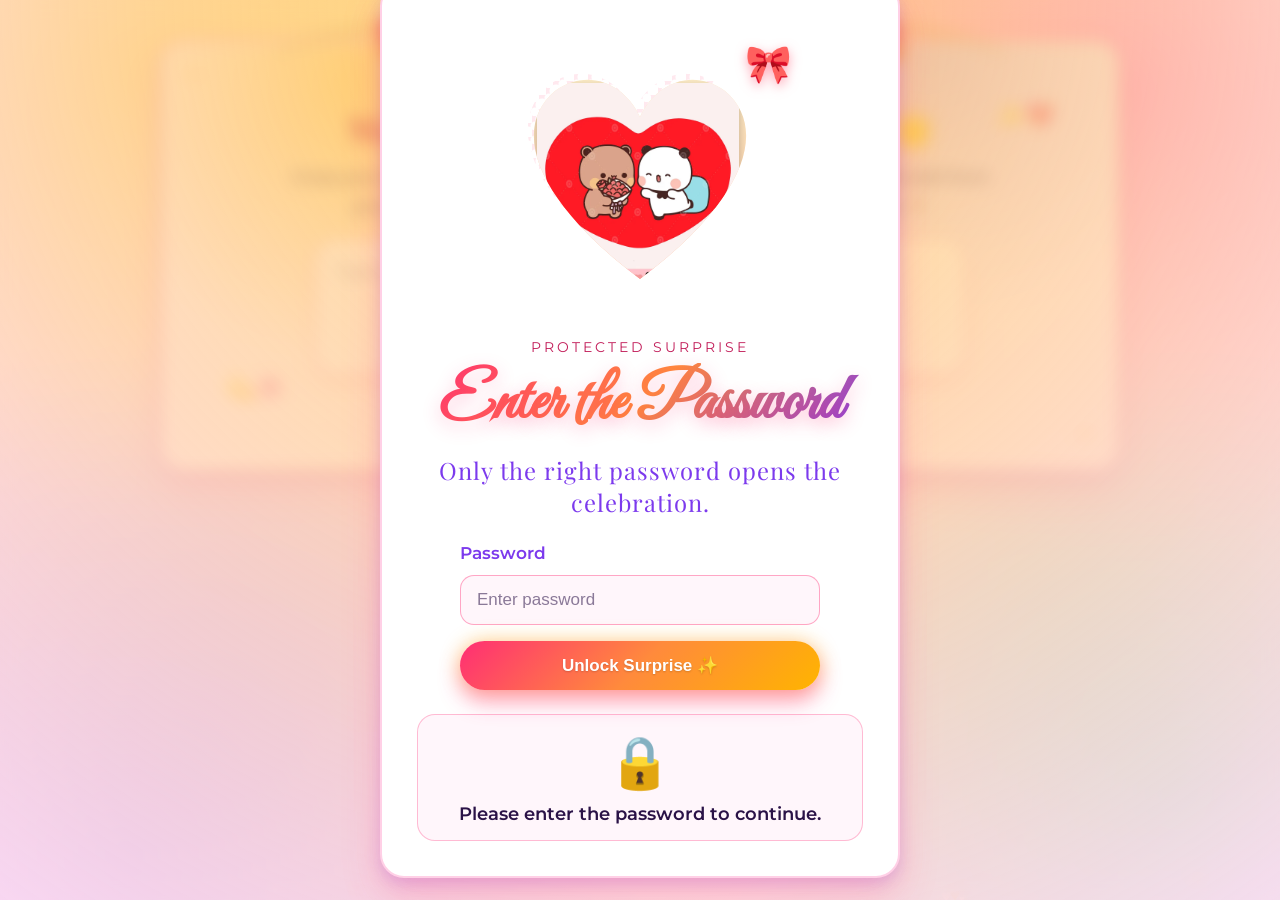
==== commit ca747e3c: "fix: dark mode to bright mode changed" ====
--- a/src/surprise/index.html
+++ b/src/surprise/index.html
@@ -110,14 +110,18 @@
   </div>
 
   <div class="welcome-overlay" id="wish-popup-overlay" style="display: none;">
-    <div class="glass-card welcome-card">
+    <div class="glass-card welcome-card wish-popup-card">
       <div class="celebration-emoji-container">
         <span class="emoji-bounce">✨</span>
-        <span class="emoji-bounce" style="animation-delay: 0.2s;">🌟</span>
-        <span class="emoji-bounce" style="animation-delay: 0.4s;">💖</span>
-      </div>
-      <h1 class="script-title">Make a Wish</h1>
-      <p class="wish-line">I hope all your wishes come true ✨</p>
+        <span class="emoji-bounce" style="animation-delay: 0.15s;">🌟</span>
+        <span class="emoji-bounce" style="animation-delay: 0.3s;">💖</span>
+        <span class="emoji-bounce" style="animation-delay: 0.45s;">🎉</span>
+        <span class="emoji-bounce" style="animation-delay: 0.6s;">🎀</span>
+      </div>
+      <p class="wish-popup-kicker">A Little Moment Just For Us</p>
+      <h1 class="script-title wish-popup-title">Make a Wish, My Love ✨</h1>
+      <p class="wish-popup-line">I hope every single one of your beautiful wishes comes true 💖</p>
+      <p class="wish-popup-sub">May this moment bring you more happiness, more love, and more of us — always.</p>
       <button class="btn welcome-btn" id="wish-popup-go-btn">Go Ahead →</button>
     </div>
   </div>
--- a/src/surprise/styles/main.css
+++ b/src/surprise/styles/main.css
@@ -563,8 +563,8 @@
 /* Glassmorphism Card Style */
 .glass-card {
   background: var(--card-bg);
+  -webkit-backdrop-filter: blur(16px);
   backdrop-filter: blur(16px);
-  -webkit-backdrop-filter: blur(16px);
   border: 1px solid var(--card-border);
   border-radius: 24px;
   padding: 35px;
@@ -584,6 +584,7 @@
   font-size: 3.8rem;
   background: linear-gradient(135deg, #ff758f, #ffb703, #e0aaff);
   -webkit-background-clip: text;
+  background-clip: text;
   -webkit-text-fill-color: transparent;
   margin-bottom: 10px;
   text-shadow: 0 10px 20px rgba(0, 0, 0, 0.3);
@@ -861,45 +862,6 @@
   );
 }
 
-.avatar-card {
-  background: rgba(0, 0, 0, 0.3);
-  border: 2px solid var(--text-gold);
-  border-radius: 20px;
-  padding: 20px;
-  width: 200px;
-  text-align: center;
-  opacity: 0;
-  transform: translateY(30px);
-  transition: all 0.8s ease-out;
-}
-
-.avatar-card.revealed {
-  opacity: 1;
-  transform: translateY(0);
-}
-
-.avatar-frame {
-  width: 120px;
-  height: 120px;
-  border-radius: 50%;
-  margin: 0 auto 15px;
-  background: linear-gradient(135deg, #ffb703, #ff4d6d);
-  display: flex;
-  align-items: center;
-  justify-content: center;
-  font-size: 4rem;
-  box-shadow: 0 10px 20px rgba(0, 0, 0, 0.5);
-}
-
-.avatar-title {
-  color: var(--text-gold);
-}
-
-.avatar-description {
-  font-size: 0.85rem;
-  color: #aaa;
-  margin-top: 5px;
-}
 
 /* Proposal Interactive Section */
 .proposal-box {
@@ -1307,67 +1269,6 @@
 .chibi-dudu.dudu-left  { animation: bob 2.4s ease-in-out infinite; }
 .chibi-bubu.bubu-right { animation: bob 2.4s ease-in-out infinite 0.3s; }
 
-/* Little birthday cake between/below the bears */
-.heart-cake {
-  position: absolute;
-  left: 50%;
-  bottom: 10%;
-  transform: translateX(-50%);
-  z-index: 3;
-  width: 70px;
-  text-align: center;
-}
-.heart-cake-tag {
-  display: inline-block;
-  font-family: 'Playfair Display', serif;
-  font-size: 0.55rem;
-  font-weight: 700;
-  color: #5a2a0f;
-  background: #fff6e0;
-  padding: 2px 5px;
-  border: 1px solid #c77dff;
-  border-radius: 4px;
-  margin-bottom: 2px;
-  box-shadow: 0 2px 4px rgba(0,0,0,0.25);
-}
-.heart-cake-body {
-  position: relative;
-  width: 56px;
-  height: 22px;
-  margin: 0 auto;
-  background: linear-gradient(180deg, #fff1c1 0%, #ffd166 55%, #d99a2b 100%);
-  border-radius: 6px 6px 4px 4px;
-  box-shadow: inset 0 -4px 0 rgba(0,0,0,0.12), 0 4px 8px rgba(0,0,0,0.35);
-}
-.heart-cake-body::before {
-  /* pink frosting drip */
-  content: '';
-  position: absolute;
-  top: -4px; left: 0; right: 0;
-  height: 6px;
-  background: #ff6f9c;
-  clip-path: polygon(0 0, 10% 100%, 20% 20%, 30% 100%, 40% 20%, 50% 100%, 60% 20%, 70% 100%, 80% 20%, 90% 100%, 100% 0);
-}
-.heart-cake-candle {
-  position: absolute;
-  top: -12px; left: 50%;
-  transform: translateX(-50%);
-  width: 3px; height: 10px;
-  background: #fff;
-  border-radius: 1px;
-}
-.heart-cake-candle::after {
-  content: '';
-  position: absolute;
-  bottom: 100%;
-  left: 50%;
-  transform: translateX(-50%);
-  width: 6px; height: 8px;
-  background: radial-gradient(circle at 50% 70%, #fff2a1 0%, #ffb703 50%, #ff4d6d 100%);
-  border-radius: 50% 50% 50% 50% / 60% 60% 40% 40%;
-  filter: drop-shadow(0 0 3px rgba(255,183,3,0.9));
-  animation: flicker 0.35s ease-in-out infinite alternate;
-}
 
 .gift-bow {
   position: absolute;
@@ -1931,168 +1832,6 @@
   100% { transform: rotate(20deg); }
 }
 
-/* ===================================================
-   DEPRECATED OLD HOUSE (kept inert to avoid stray style)
-   =================================================== */
-.bubu-house, .bubu-roof-DEPRECATED {
-  display: none;
-}
-
-.bubu-house-deprecated {
-  position: relative;
-  width: 180px;
-  height: 160px;
-  margin: 0 auto 10px;
-}
-
-.bubu-roof-DEPRECATED-x {
-  position: absolute;
-  top: 10px; left: 50%;
-  transform: translateX(-50%);
-  width: 0;
-  height: 0;
-  border-left: 90px solid transparent;
-  border-right: 90px solid transparent;
-  border-bottom: 55px solid #d63f74;
-  filter: drop-shadow(0 4px 4px rgba(0,0,0,0.4));
-}
-
-.bubu-chimney {
-  position: absolute;
-  top: 6px;
-  right: 30px;
-  width: 16px;
-  height: 28px;
-  background: linear-gradient(180deg, #8e44d8, #c77dff);
-  border-radius: 3px 3px 0 0;
-  z-index: 0;
-}
-.bubu-smoke {
-  position: absolute;
-  top: -18px;
-  left: -8px;
-  font-size: 1rem;
-  animation: bob 1.6s ease-in-out infinite;
-}
-
-.bubu-body {
-  position: absolute;
-  bottom: 10px; left: 50%;
-  transform: translateX(-50%);
-  width: 150px;
-  height: 100px;
-  background: linear-gradient(180deg, #ffe7a8 0%, #f7d070 100%);
-  border-radius: 6px;
-  box-shadow: inset 0 -6px 0 rgba(0,0,0,0.12), 0 6px 14px rgba(0,0,0,0.35);
-}
-
-.bubu-window {
-  position: absolute;
-  top: 14px;
-  width: 24px;
-  height: 24px;
-  background: linear-gradient(135deg, #a7d8ff, #e9c9ff);
-  border: 2px solid #8e44d8;
-  border-radius: 4px;
-  font-size: 0.75rem;
-  display: flex;
-  align-items: center;
-  justify-content: center;
-  animation: sparkle 2s ease-in-out infinite;
-}
-.bubu-window-left  { left: 12px; }
-.bubu-window-right { right: 12px; animation-delay: 0.8s; }
-
-.bubu-door {
-  position: absolute;
-  bottom: 0;
-  left: 50%;
-  transform: translateX(-50%);
-  width: 46px;
-  height: 60px;
-  background: #2a140a;
-  border-radius: 6px 6px 0 0;
-  overflow: hidden;
-  border: 2px solid #3a1a08;
-  border-bottom: none;
-}
-
-.bubu-door-leaf {
-  position: absolute;
-  inset: 0;
-  background: linear-gradient(135deg, #8b4513 0%, #a0522d 60%, #5a2a0f 100%);
-  transform-origin: left center;
-  animation: bubuDoorOpen 1.4s ease-in-out 0.1s forwards;
-  box-shadow: inset -4px 0 0 rgba(0,0,0,0.25);
-}
-.bubu-door-leaf::after {
-  content: '';
-  position: absolute;
-  right: 6px;
-  top: 50%;
-  width: 4px;
-  height: 4px;
-  border-radius: 50%;
-  background: var(--text-gold);
-}
-
-.bubu-peek {
-  position: absolute;
-  bottom: 4px;
-  left: 50%;
-  transform: translate(-50%, 100%);
-  width: 100%;
-  text-align: center;
-  animation: bubuPeekUp 0.6s ease-out 1.2s forwards;
-}
-.bubu-face {
-  display: inline-block;
-  font-size: 1.8rem;
-  filter: drop-shadow(0 3px 3px rgba(0,0,0,0.4));
-  animation: bubuShakeNo 0.5s ease-in-out 2s infinite;
-  transform-origin: center bottom;
-}
-
-.bubu-ground {
-  position: absolute;
-  bottom: 0; left: -10px; right: -10px;
-  height: 10px;
-  background: linear-gradient(180deg, #4caf50 0%, #1b5e20 100%);
-  border-radius: 50% 50% 0 0 / 100% 100% 0 0;
-}
-
-.bubu-flower {
-  position: absolute;
-  bottom: 2px;
-  font-size: 1rem;
-  animation: bob 2.2s ease-in-out infinite;
-}
-.bubu-flower-left  { left: 6px; }
-.bubu-flower-right { right: 6px; animation-delay: 0.6s; }
-
-.bubu-caption {
-  font-family: 'Playfair Display', serif;
-  color: var(--text-gold);
-  font-size: 1rem;
-  margin: 6px 0 12px;
-}
-
-@keyframes bubuDoorOpen {
-  0%   { transform: perspective(200px) rotateY(0deg); }
-  100% { transform: perspective(200px) rotateY(-110deg); }
-}
-
-@keyframes bubuPeekUp {
-  0%   { transform: translate(-50%, 100%); }
-  60%  { transform: translate(-50%, 10%); }
-  100% { transform: translate(-50%, 18%); }
-}
-
-@keyframes bubuShakeNo {
-  0%, 100% { transform: rotate(0deg); }
-  25%      { transform: rotate(-14deg); }
-  75%      { transform: rotate(14deg); }
-}
 
 
 /* ===================================================
@@ -2151,3 +1890,180 @@
   100% { opacity: 1; transform: translateX(-50%) scale(1); }
 }
 
+
+/* =====================================================================
+   BRIGHT PARTY THEME — unified override (1/2)
+   Pink + mustard + lavender + mint. Readable text everywhere.
+   ===================================================================== */
+
+:root {
+  --party-pink: #ff2e74;
+  --party-yellow: #ffb400;
+  --party-purple: #7c3aed;
+  --party-mint: #2ecbb7;
+  --party-text: #2a1247;
+  --party-text-strong: #1a0a2e;
+  --party-card: #ffffff;
+  --party-card-border: #ffd0e6;
+}
+
+html, body { font-size: 17px; }
+
+body {
+  background:
+    radial-gradient(circle at 12% 8%, #ffe08a 0%, transparent 32%),
+    radial-gradient(circle at 88% 10%, #ff8bd4 0%, transparent 34%),
+    radial-gradient(circle at 10% 95%, #a692ff 0%, transparent 36%),
+    radial-gradient(circle at 92% 88%, #7ae6d4 0%, transparent 32%),
+    linear-gradient(180deg, #fff7eb 0%, #ffe3ef 55%, #e9deff 100%) !important;
+  color: var(--party-text) !important;
+}
+
+body, p, span, li, label, h1, h2, h3, h4 { color: var(--party-text); }
+
+.glass-card {
+  background: var(--party-card) !important;
+  color: var(--party-text) !important;
+  border: 2px solid var(--party-card-border) !important;
+  box-shadow:
+    0 18px 38px rgba(255, 46, 116, 0.22),
+    0 6px 14px rgba(124, 58, 237, 0.18),
+    inset 0 1px 0 #fff !important;
+  -webkit-backdrop-filter: none;
+  backdrop-filter: none;
+}
+.glass-card:hover {
+  box-shadow:
+    0 24px 50px rgba(255, 46, 116, 0.28),
+    0 10px 20px rgba(124, 58, 237, 0.22),
+    inset 0 1px 0 #fff !important;
+}
+
+.script-title {
+  background: linear-gradient(135deg, #ff2e74, #ff8a3c, #7c3aed) !important;
+  -webkit-background-clip: text !important;
+  background-clip: text !important;
+  -webkit-text-fill-color: transparent !important;
+  text-shadow: 0 6px 18px rgba(255, 46, 116, 0.25) !important;
+}
+.sub-title { color: #7c3aed !important; }
+.login-kicker, .wish-kicker { color: #c21e5a !important; }
+.wish-title, .page-title { color: #c21e5a !important; }
+.page-quote { color: #7c3aed !important; }
+
+.btn {
+  background: linear-gradient(135deg, #ff2e74 0%, #ff8a3c 50%, #ffb400 100%) !important;
+  color: #ffffff !important;
+  border-radius: 999px !important;
+  box-shadow:
+    0 12px 22px rgba(255, 46, 116, 0.42),
+    0 0 20px rgba(255, 180, 0, 0.45) !important;
+  text-shadow: 0 1px 2px rgba(0,0,0,0.18);
+}
+.btn:hover:not(:disabled) {
+  transform: translateY(-2px) scale(1.03);
+  box-shadow:
+    0 16px 30px rgba(255, 46, 116, 0.5),
+    0 0 26px rgba(255, 180, 0, 0.55) !important;
+}
+
+.login-overlay {
+  background: radial-gradient(circle at top, rgba(255, 180, 0, 0.45), rgba(255, 220, 240, 0.9)) !important;
+}
+.login-card { background: #ffffff !important; }
+.login-label { color: #7c3aed !important; }
+.login-form input, .login-form input:focus {
+  background: #fff6fb !important;
+  color: var(--party-text-strong) !important;
+  border: 1px solid rgba(255, 46, 116, 0.4) !important;
+}
+.login-form input::placeholder { color: rgba(42, 18, 71, 0.55) !important; }
+.login-feedback {
+  background: #fff6fb !important;
+  border: 1px solid rgba(255, 46, 116, 0.3) !important;
+}
+.login-feedback p, #login-message, #login-attempts { color: var(--party-text) !important; }
+.login-hint, #login-hint { color: #c21e5a !important; }
+
+
+
+/* =====================================================================
+   BRIGHT PARTY THEME — unified override (2/2)
+   ===================================================================== */
+
+.welcome-overlay {
+  background: radial-gradient(circle at bottom, rgba(124, 58, 237, 0.28), rgba(255, 220, 240, 0.92)) !important;
+}
+.welcome-card { background: #ffffff !important; }
+.welcome-card p, .qtpi-line, .wish-line { color: var(--party-text) !important; }
+#welcome-anniversary-title { color: #c21e5a !important; }
+
+textarea {
+  background: #fffafd !important;
+  color: var(--party-text-strong) !important;
+  border: 1.5px solid rgba(255, 46, 116, 0.35) !important;
+  box-shadow: inset 0 0 0 1px #fff, 0 10px 20px rgba(255, 46, 116, 0.14) !important;
+}
+textarea::placeholder { color: rgba(42, 18, 71, 0.55) !important; }
+textarea:focus {
+  border-color: #ff2e74 !important;
+  box-shadow: 0 0 0 4px rgba(255, 46, 116, 0.18), 0 0 24px rgba(255, 180, 0, 0.4) !important;
+}
+
+.timer-box {
+  background: linear-gradient(145deg, #fff2fa, #ffe0ef) !important;
+  border: 1px solid rgba(255, 46, 116, 0.3) !important;
+  box-shadow: 0 10px 20px rgba(255, 46, 116, 0.18) !important;
+}
+.timer-box:hover { background: linear-gradient(145deg, #ffe0ef, #ffc9e1) !important; }
+.timer-number { color: #c21e5a !important; }
+.timer-label { color: #5a2a93 !important; }
+
+.magazine-page {
+  background: linear-gradient(145deg, #fff8ef 0%, #fff0f7 100%) !important;
+  border: 1.5px solid rgba(255, 46, 116, 0.35) !important;
+  color: var(--party-text) !important;
+  box-shadow: 0 16px 32px rgba(124, 58, 237, 0.2) !important;
+}
+.year-badge {
+  background: linear-gradient(90deg, #ff2e74, #ff8a3c, #ffb400) !important;
+  color: #2a1247 !important;
+}
+.timeline-events li, .timeline-events li strong { color: var(--party-text) !important; }
+.dot { background: rgba(124, 58, 237, 0.3) !important; }
+.dot.active { background: #ff2e74 !important; }
+
+#btn-yes { background: linear-gradient(135deg, #ff2e74, #ffb400) !important; color: #fff !important; }
+#btn-no  { background: linear-gradient(135deg, #7c3aed, #ff2e74) !important; color: #fff !important; }
+.response-message { color: #c21e5a !important; }
+
+.couple-image-card {
+  background: #ffffff !important;
+  border: 2px solid #ff2e74 !important;
+  box-shadow: 0 16px 32px rgba(255, 46, 116, 0.3) !important;
+}
+.couple-cut-image { background: #fff0f6 !important; }
+
+.flag { color: #fff !important; text-shadow: 0 1px 1px rgba(0,0,0,0.25) !important; }
+.flag:nth-child(odd):not(.flag-gap) {
+  background: linear-gradient(180deg, #ff2e74 0%, #ffb400 100%) !important;
+}
+.flag:nth-child(3n):not(.flag-gap) {
+  background: linear-gradient(180deg, #7c3aed 0%, #3b0f8c 100%) !important;
+}
+.flag:nth-child(5n):not(.flag-gap) {
+  background: linear-gradient(180deg, #2ecbb7 0%, #0f7e6e 100%) !important;
+}
+
+#wish-card {
+  background:
+    radial-gradient(circle at 20% 10%, rgba(255, 180, 0, 0.4), transparent 32%),
+    radial-gradient(circle at 80% 0%, rgba(124, 58, 237, 0.26), transparent 32%),
+    linear-gradient(145deg, #fff8ef, #fff0f7) !important;
+  border: 2px solid rgba(255, 46, 116, 0.4) !important;
+}
+#wish-section, #wish-section * { color: var(--party-text); }
+.wish-warning { color: #c21e5a !important; font-weight: 700; }
+
+.bubu-caption, .wrong-passcode-title { color: #c21e5a !important; }
+
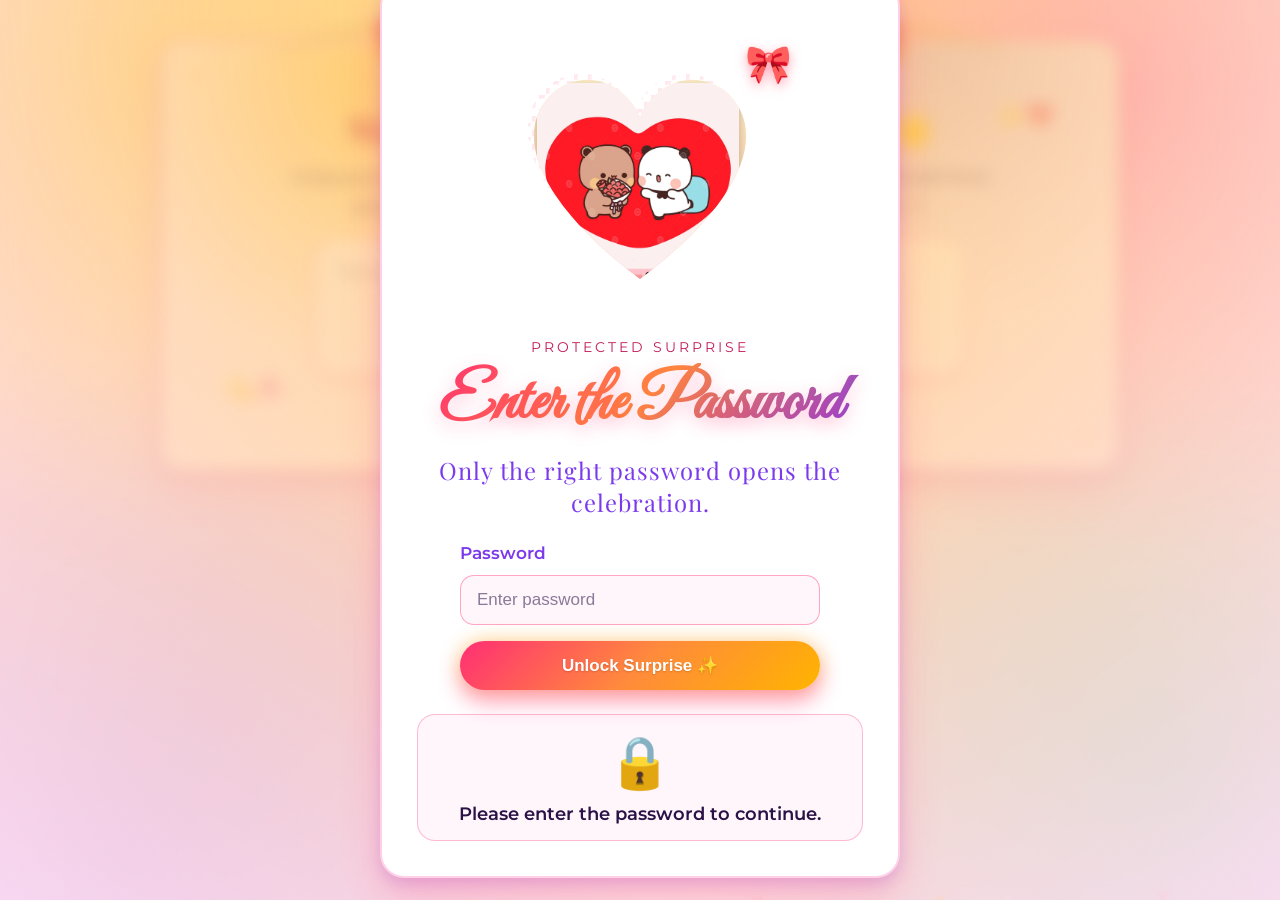
==== commit 4b331c5d: "fix: added balloons popup feature and gift box for the cake" ====
--- a/src/surprise/index.html
+++ b/src/surprise/index.html
@@ -154,28 +154,34 @@
     </div>
 
     <!-- HEADER & LIVE COUNTER SECTION -->
-    <header class="glass-card" id="timer-header" style="display: none;">
+    <header class="glass-card timer-header-locked" id="timer-header" style="display: none;">
       <h1 class="script-title">Happy Anniversary</h1>
-      <p class="sub-title">Years of Magic, Resilient Growth & Togetherness</p>
+      <p class="sub-title" id="timer-subtitle">Pop the balloons in order to see the magic ✨</p>
+      <p class="timer-pop-warning" id="timer-pop-warning" style="display: none;"></p>
 
       <div class="timer-grid">
         <div class="timer-box">
+          <button class="timer-balloon balloon-years" id="balloon-years" type="button" data-order="1" aria-label="Pop balloon 1 for years">1</button>
           <span class="timer-number" id="years">0</span>
           <span class="timer-label">Years</span>
         </div>
         <div class="timer-box">
+          <button class="timer-balloon balloon-days" id="balloon-days" type="button" data-order="2" aria-label="Pop balloon 2 for days">2</button>
           <span class="timer-number" id="days">0</span>
           <span class="timer-label">Days</span>
         </div>
         <div class="timer-box">
+          <button class="timer-balloon balloon-hours" id="balloon-hours" type="button" data-order="3" aria-label="Pop balloon 3 for hours">3</button>
           <span class="timer-number" id="hours">0</span>
           <span class="timer-label">Hours</span>
         </div>
         <div class="timer-box">
+          <button class="timer-balloon balloon-minutes" id="balloon-minutes" type="button" data-order="4" aria-label="Pop balloon 4 for minutes">4</button>
           <span class="timer-number" id="minutes">0</span>
           <span class="timer-label">Minutes</span>
         </div>
         <div class="timer-box">
+          <button class="timer-balloon balloon-seconds" id="balloon-seconds" type="button" data-order="5" aria-label="Pop balloon 5 for seconds">5</button>
           <span class="timer-number" id="seconds">0</span>
           <span class="timer-label">Seconds</span>
         </div>
@@ -198,7 +204,21 @@
       </div>
 
       <div class="cake-container" id="cake-section">
-        <h2 class="sub-title" id="cake-heading">Tap the Cake to Cut It! 🔪🎂</h2>
+        <h2 class="sub-title" id="cake-heading">Open the Gift to Reveal Something special 🎁🎂</h2>
+        <p class="cake-instruction" id="cake-instruction">Pop all the balloons first, then open the gift to see the magic ✨</p>
+
+        <button class="gift-box-wrap" id="gift-box-wrap" type="button" aria-label="Open gift box">
+          <div class="gift-box-lid"></div>
+          <div class="gift-box-ribbon gift-box-ribbon-vertical"></div>
+          <div class="gift-box-ribbon gift-box-ribbon-horizontal"></div>
+          <div class="gift-box-bow">
+            <span class="bow-loop bow-loop-left"></span>
+            <span class="bow-loop bow-loop-right"></span>
+            <span class="bow-knot"></span>
+          </div>
+          <div class="gift-box-base"></div>
+        </button>
+
         <div class="cake-stage" id="cake-emoji">
           <div class="cake-3d">
             <div class="cake-tier tier-top">
@@ -224,7 +244,6 @@
           <div class="cake-sparkle sparkle-2">💖</div>
           <div class="cake-sparkle sparkle-3">✨</div>
         </div>
-        <p class="cake-instruction" id="cake-instruction">Click to celebrate our special day!</p>
       </div>
 
       <!-- COUPLE IMAGE REVEAL AFTER CAKE CUT -->
--- a/src/surprise/styles/main.css
+++ b/src/surprise/styles/main.css
@@ -612,6 +612,9 @@
   border-radius: 18px;
   padding: 15px 10px;
   transition: transform 0.2s ease;
+  position: relative;
+  overflow: hidden;
+  min-height: 138px;
 }
 
 .timer-box:hover {
@@ -624,6 +627,7 @@
   font-weight: 700;
   color: var(--text-gold);
   display: block;
+  transition: opacity 0.35s ease, transform 0.35s ease;
 }
 
 .timer-label {
@@ -631,6 +635,144 @@
   text-transform: uppercase;
   letter-spacing: 1.5px;
   color: #cccccc;
+  transition: opacity 0.35s ease, transform 0.35s ease;
+}
+
+.timer-header-locked .timer-number,
+.timer-header-locked .timer-label {
+  opacity: 0;
+  visibility: hidden;
+  transform: translateY(10px);
+}
+
+.timer-header-unlocked .timer-number,
+.timer-header-unlocked .timer-label {
+  opacity: 1;
+  visibility: visible;
+  transform: translateY(0);
+}
+
+.timer-pop-warning {
+  min-height: 1.4em;
+  margin-top: 8px;
+  margin-bottom: -4px;
+  color: var(--primary);
+  font-weight: 700;
+}
+
+.timer-balloon {
+  position: absolute;
+  top: 2px;
+  left: 50%;
+  transform: translateX(-50%);
+  width: 78px;
+  height: 96px;
+  border: none;
+  border-radius: 52% 52% 46% 46% / 48% 48% 60% 60%;
+  color: #fff;
+  font-weight: 800;
+  font-size: 1.3rem;
+  cursor: pointer;
+  background-size: 100% 100%;
+  box-shadow:
+    inset -8px -10px 0 rgba(0,0,0,0.08),
+    inset 10px 12px 0 rgba(255,255,255,0.18),
+    0 10px 18px rgba(0,0,0,0.18);
+  transition: transform 0.22s ease, opacity 0.35s ease, border-radius 0.35s ease, box-shadow 0.35s ease, width 0.35s ease, height 0.35s ease;
+  z-index: 2;
+  animation: balloonFloat 3.4s ease-in-out infinite;
+}
+
+.timer-balloon span,
+.timer-balloon {
+  text-shadow: 0 1px 1px rgba(0,0,0,0.2);
+}
+
+.timer-balloon::before {
+  content: '';
+  position: absolute;
+  bottom: -10px;
+  left: 50%;
+  transform: translateX(-50%) rotate(45deg);
+  width: 14px;
+  height: 14px;
+  background: inherit;
+}
+
+.timer-balloon::after {
+  content: '';
+  position: absolute;
+  left: 50%;
+  top: calc(100% + 4px);
+  width: 22px;
+  height: 36px;
+  border-left: 2px solid rgba(255,255,255,0.78);
+  border-bottom: 2px solid rgba(255,255,255,0.78);
+  border-radius: 0 0 0 18px;
+  background: transparent;
+  transform: translateX(-50%) rotate(4deg);
+}
+
+/* glossy highlight for cuter party-balloon look */
+.timer-balloon:focus-visible {
+  outline: 3px solid rgba(255,255,255,0.9);
+  outline-offset: 2px;
+}
+
+.timer-balloon:hover {
+  transform: translateX(-50%) translateY(-4px) scale(1.04);
+}
+
+.timer-balloon.popped {
+  opacity: 0.92;
+  animation: none;
+  transform: translateX(-50%) translateY(38px) rotate(-8deg);
+  width: 48px;
+  height: 26px;
+  border-radius: 42% 48% 50% 38% / 55% 40% 60% 45%;
+  box-shadow:
+    inset -5px -4px 0 rgba(0,0,0,0.08),
+    inset 3px 4px 0 rgba(255,255,255,0.12),
+    0 4px 8px rgba(0,0,0,0.12);
+  pointer-events: none;
+}
+
+.timer-balloon.popped::before {
+  width: 8px;
+  height: 8px;
+  bottom: -3px;
+}
+
+.timer-balloon.popped::after {
+  width: 12px;
+  height: 18px;
+  opacity: 0.65;
+  border-radius: 0 0 0 10px;
+}
+
+.timer-header-unlocked .timer-balloon {
+  opacity: 0;
+  transform: translateX(-50%) translateY(-18px) scale(0.8);
+  pointer-events: none;
+}
+
+.balloon-years   { background: linear-gradient(180deg, #ff4d8a, #ff2e74); }
+.balloon-days    { background: linear-gradient(180deg, #ffb400, #ff8a00); }
+.balloon-hours   { background: linear-gradient(180deg, #7c3aed, #5b21b6); }
+.balloon-minutes { background: linear-gradient(180deg, #2ecbb7, #0f9d8a); }
+.balloon-seconds { background: linear-gradient(180deg, #ff7b54, #ff5c2b); }
+
+.balloon-years   { animation-delay: 0s; }
+.balloon-days    { animation-delay: 0.35s; }
+.balloon-hours   { animation-delay: 0.7s; }
+.balloon-minutes { animation-delay: 1.05s; }
+.balloon-seconds { animation-delay: 1.4s; }
+
+@keyframes balloonFloat {
+  0%, 100% { transform: translateX(-50%) translateY(0) rotate(-2deg); }
+  25%      { transform: translateX(calc(-50% - 2px)) translateY(-6px) rotate(-5deg); }
+  50%      { transform: translateX(calc(-50% + 2px)) translateY(-10px) rotate(2deg); }
+  75%      { transform: translateX(calc(-50% - 1px)) translateY(-5px) rotate(5deg); }
 }
 .wish-kicker {
   text-transform: uppercase;
@@ -807,7 +949,146 @@
 .cake-container {
   display: none;
   margin: 20px auto;
-  user-select: none;
+}
+
+.cake-instruction {
+  margin-top: -4px;
+  margin-bottom: 14px;
+  font-size: 1rem;
+  color: #7c3aed;
+  font-weight: 600;
+}
+
+.gift-box-wrap {
+  position: relative;
+  width: 170px;
+  height: 170px;
+  margin: 8px auto 28px;
+  background: transparent;
+  border: none;
+  cursor: pointer;
+  padding: 0;
+  display: block;
+  transition: transform 0.25s ease, filter 0.25s ease;
+}
+
+.gift-box-wrap:hover {
+  transform: translateY(-4px) scale(1.02);
+}
+
+.gift-box-wrap.locked-gift {
+  cursor: not-allowed;
+  filter: grayscale(0.15) saturate(0.8);
+}
+
+.gift-box-base,
+.gift-box-lid {
+  position: absolute;
+  left: 50%;
+  transform: translateX(-50%);
+  border-radius: 16px;
+  background: linear-gradient(145deg, #ff4d8a 0%, #ff7bb0 60%, #ff9dc4 100%);
+  box-shadow: inset -8px -8px 0 rgba(0,0,0,0.08), inset 8px 10px 0 rgba(255,255,255,0.15), 0 14px 20px rgba(255,46,116,0.22);
+}
+
+.gift-box-base {
+  bottom: 8px;
+  width: 132px;
+  height: 108px;
+}
+
+.gift-box-lid {
+  top: 18px;
+  width: 152px;
+  height: 42px;
+  z-index: 2;
+}
+
+.gift-box-ribbon {
+  position: absolute;
+  background: linear-gradient(180deg, #ffb400 0%, #ffd95b 100%);
+  z-index: 3;
+  box-shadow: 0 3px 8px rgba(255,180,0,0.25);
+}
+
+.gift-box-ribbon-vertical {
+  top: 18px;
+  left: 50%;
+  transform: translateX(-50%);
+  width: 18px;
+  height: 140px;
+  border-radius: 10px;
+}
+
+.gift-box-ribbon-horizontal {
+  top: 78px;
+  left: 50%;
+  transform: translateX(-50%);
+  width: 132px;
+  height: 18px;
+  border-radius: 10px;
+}
+
+.gift-box-bow {
+  position: absolute;
+  top: 0;
+  left: 50%;
+  transform: translateX(-50%);
+  width: 92px;
+  height: 46px;
+  z-index: 4;
+}
+
+.bow-loop {
+  position: absolute;
+  top: 6px;
+  width: 40px;
+  height: 28px;
+  border: 10px solid #ffb400;
+  border-radius: 55% 45% 55% 45%;
+}
+
+.bow-loop-left {
+  left: 2px;
+  transform: rotate(-16deg);
+}
+
+.bow-loop-right {
+  right: 2px;
+  transform: rotate(16deg);
+}
+
+.bow-knot {
+  position: absolute;
+  top: 12px;
+  left: 50%;
+  transform: translateX(-50%);
+  width: 24px;
+  height: 20px;
+  background: linear-gradient(180deg, #ffb400, #ffd95b);
+  border-radius: 50%;
+  box-shadow: 0 2px 4px rgba(0,0,0,0.15);
+}
+
+.gift-box-wrap.opened .gift-box-lid {
+  animation: giftLidOpen 0.7s ease forwards;
+}
+
+.gift-box-wrap.opened {
+  pointer-events: none;
+}
+
+.cake-stage {
+  display: none;
+}
+
+.cake-stage.gift-revealed {
+  display: block;
+}
+
+@keyframes giftLidOpen {
+  0%   { transform: translateX(-50%) rotate(0deg) translateY(0); opacity: 1; }
+  100% { transform: translateX(-50%) rotate(-16deg) translateY(-46px); opacity: 0; }
 }
 
 .cake-instruction {
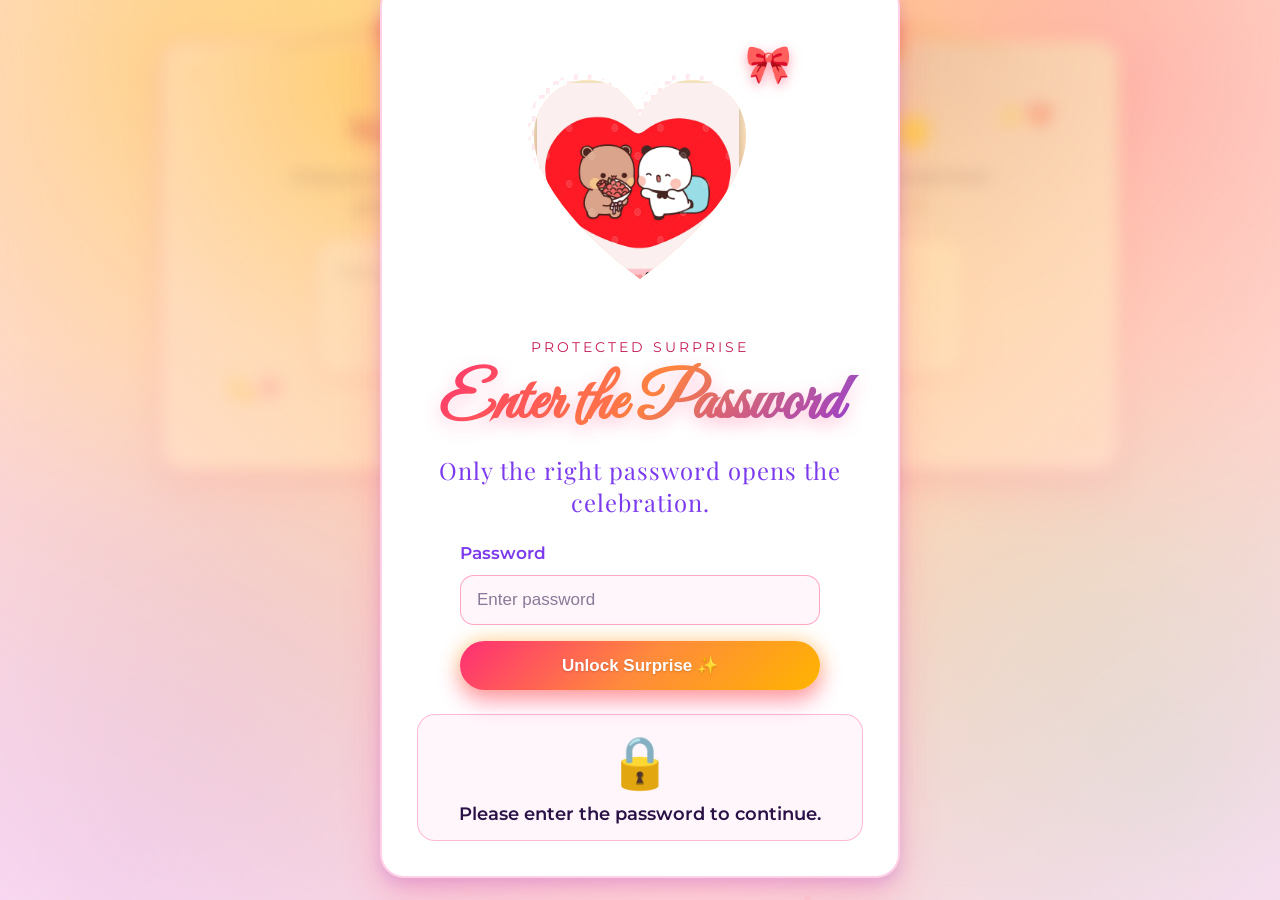
==== commit 037b8738: "fix: updated dudu wrnog password message" ====
--- a/src/surprise/index.html
+++ b/src/surprise/index.html
@@ -81,7 +81,13 @@
             />
           </div>
         </div>
-        <button type="button" class="btn try-again-btn" id="bubu-try-again-btn">TRY AGAIN</button>
+        <div class="try-again-prompt" id="try-again-prompt" style="display: none;" aria-hidden="true">
+          <span class="think-dot think-dot-1"></span>
+          <span class="think-dot think-dot-2"></span>
+          <span class="think-dot think-dot-3"></span>
+          <p class="try-again-note">dudu is telling you to try again 🥺💌</p>
+          <button type="button" class="btn try-again-btn" id="bubu-try-again-btn">Try Again</button>
+        </div>
       </div>
 
       <div class="login-feedback" id="login-feedback" aria-live="polite">
@@ -118,10 +124,10 @@
         <span class="emoji-bounce" style="animation-delay: 0.45s;">🎉</span>
         <span class="emoji-bounce" style="animation-delay: 0.6s;">🎀</span>
       </div>
-      <p class="wish-popup-kicker">A Little Moment Just For Us</p>
-      <h1 class="script-title wish-popup-title">Make a Wish, My Love ✨</h1>
-      <p class="wish-popup-line">I hope every single one of your beautiful wishes comes true 💖</p>
-      <p class="wish-popup-sub">May this moment bring you more happiness, more love, and more of us — always.</p>
+      <p class="wish-popup-kicker">Your Wish Is Safe In Our Hearts</p>
+      <h1 class="script-title wish-popup-title">I Hope Every Single One Of Your Beautiful Wishes Comes True 💖</h1>
+      <p class="wish-popup-line">May this moment bring you more happiness, more love, and more of us — always.</p>
+      <p class="wish-popup-sub">Now let the celebration continue, my love ✨</p>
       <button class="btn welcome-btn" id="wish-popup-go-btn">Go Ahead →</button>
     </div>
   </div>
@@ -186,6 +192,16 @@
           <span class="timer-label">Seconds</span>
         </div>
       </div>
+
+      <div class="timer-detail-line" id="timer-detail-line">
+        <span class="timer-detail-pill"><strong id="detail-years">0</strong> <span id="detail-years-label">years</span></span>
+        <span class="timer-detail-pill"><strong id="detail-months">0</strong> <span id="detail-months-label">months</span></span>
+        <span class="timer-detail-pill"><strong id="detail-weeks">0</strong> <span id="detail-weeks-label">weeks</span></span>
+        <span class="timer-detail-pill"><strong id="detail-days">0</strong> <span id="detail-days-label">days</span></span>
+        <span class="timer-detail-pill"><strong id="detail-hours">0</strong> <span id="detail-hours-label">hours</span></span>
+        <span class="timer-detail-pill"><strong id="detail-minutes">0</strong> <span id="detail-minutes-label">minutes</span></span>
+        <span class="timer-detail-pill"><strong id="detail-seconds">0</strong> <span id="detail-seconds-label">seconds</span></span>
+      </div>
     </header>
 
     <!-- SECRET WISH & CAKE CUTTING SECTION -->
@@ -449,6 +465,16 @@
           <span class="timer-label">Seconds</span>
         </div>
       </div>
+
+      <div class="timer-detail-line timer-detail-line-bottom" id="timer-detail-line-bottom">
+        <span class="timer-detail-pill"><strong id="detail-years-bottom">0</strong> <span id="detail-years-bottom-label">years</span></span>
+        <span class="timer-detail-pill"><strong id="detail-months-bottom">0</strong> <span id="detail-months-bottom-label">months</span></span>
+        <span class="timer-detail-pill"><strong id="detail-weeks-bottom">0</strong> <span id="detail-weeks-bottom-label">weeks</span></span>
+        <span class="timer-detail-pill"><strong id="detail-days-bottom">0</strong> <span id="detail-days-bottom-label">days</span></span>
+        <span class="timer-detail-pill"><strong id="detail-hours-bottom">0</strong> <span id="detail-hours-bottom-label">hours</span></span>
+        <span class="timer-detail-pill"><strong id="detail-minutes-bottom">0</strong> <span id="detail-minutes-bottom-label">minutes</span></span>
+        <span class="timer-detail-pill"><strong id="detail-seconds-bottom">0</strong> <span id="detail-seconds-bottom-label">seconds</span></span>
+      </div>
     </div>
   </div>
 
--- a/src/surprise/styles/main.css
+++ b/src/surprise/styles/main.css
@@ -638,15 +638,45 @@
   transition: opacity 0.35s ease, transform 0.35s ease;
 }
 
+.timer-detail-line {
+  margin-top: 20px;
+  display: flex;
+  flex-wrap: wrap;
+  justify-content: center;
+  gap: 10px;
+  transition: opacity 0.35s ease, transform 0.35s ease;
+}
+
+.timer-detail-pill {
+  display: inline-flex;
+  align-items: center;
+  gap: 5px;
+  padding: 8px 14px;
+  border-radius: 999px;
+  background: rgba(255, 255, 255, 0.88);
+  border: 1px solid rgba(255, 46, 116, 0.18);
+  color: #4a1f72;
+  font-size: 0.95rem;
+  letter-spacing: 0.3px;
+  box-shadow: 0 6px 12px rgba(255, 46, 116, 0.12);
+}
+
+.timer-detail-pill strong {
+  color: #c21e5a;
+  font-size: 1rem;
+}
+
 .timer-header-locked .timer-number,
-.timer-header-locked .timer-label {
+.timer-header-locked .timer-label,
+.timer-header-locked .timer-detail-line {
   opacity: 0;
   visibility: hidden;
   transform: translateY(10px);
 }
 
 .timer-header-unlocked .timer-number,
-.timer-header-unlocked .timer-label {
+.timer-header-unlocked .timer-label,
+.timer-header-unlocked .timer-detail-line {
   opacity: 1;
   visibility: visible;
   transform: translateY(0);
@@ -2077,20 +2107,94 @@
 .chibi.chibi-with-body .chibi-brow-l { left: 16px; }
 .chibi.chibi-with-body .chibi-brow-r { right: 16px; }
 
-/* The big red Try Again button */
+/* Cute delayed "Bubu says try again" prompt */
+.try-again-prompt {
+  position: relative;
+  max-width: 260px;
+  margin: 6px auto 0;
+  opacity: 0;
+  transform: translateY(8px) scale(0.96);
+  transition: opacity 0.35s ease, transform 0.35s ease;
+}
+
+.try-again-prompt.visible {
+  opacity: 1;
+  transform: translateY(0) scale(1);
+}
+
+.try-again-note {
+  position: relative;
+  margin: 0 0 10px;
+  padding: 12px 16px;
+  border-radius: 20px;
+  background: #fff;
+  color: #8b1e52 !important;
+  font-weight: 700;
+  font-size: 0.98rem;
+  line-height: 1.4;
+  box-shadow: 0 10px 18px rgba(255, 77, 109, 0.2);
+}
+
+.try-again-note::after {
+  content: '';
+  position: absolute;
+  left: 28px;
+  bottom: -10px;
+  width: 18px;
+  height: 18px;
+  background: #fff;
+  transform: rotate(45deg);
+  border-radius: 4px;
+}
+
+.think-dot {
+  position: absolute;
+  background: #fff;
+  border-radius: 50%;
+  box-shadow: 0 4px 8px rgba(255, 77, 109, 0.18);
+}
+
+.think-dot-1 {
+  width: 10px;
+  height: 10px;
+  left: 18px;
+  bottom: 58px;
+}
+
+.think-dot-2 {
+  width: 14px;
+  height: 14px;
+  left: 34px;
+  bottom: 72px;
+}
+
+.think-dot-3 {
+  width: 18px;
+  height: 18px;
+  left: 56px;
+  bottom: 90px;
+}
+
 .try-again-btn {
-  background: linear-gradient(180deg, #ff4d6d 0%, #c81d45 100%);
-  color: #fff;
-  font-weight: 700;
-  letter-spacing: 1.5px;
-  padding: 10px 28px;
-  border-radius: 999px;
+  background: linear-gradient(135deg, #ff7aa8 0%, #ff4d6d 55%, #ffb400 100%) !important;
+  color: #fff !important;
+  font-weight: 800;
+  letter-spacing: 0.8px;
+  padding: 12px 28px !important;
+  border-radius: 999px !important;
   border: none;
-  box-shadow: 0 6px 14px rgba(200, 29, 69, 0.45);
-}
+  box-shadow: 0 10px 18px rgba(255, 77, 109, 0.35), 0 0 14px rgba(255, 180, 0, 0.18);
+  animation: tryAgainPulse 1.8s ease-in-out infinite;
+}
+
 .try-again-btn:hover {
-  transform: translateY(-2px);
-  box-shadow: 0 10px 18px rgba(200, 29, 69, 0.55);
+  transform: translateY(-2px) scale(1.03);
+  box-shadow: 0 14px 24px rgba(255, 77, 109, 0.45), 0 0 18px rgba(255, 180, 0, 0.26);
+}
+
+@keyframes tryAgainPulse {
+  0%, 100% { transform: scale(1); }
+  50% { transform: scale(1.03); }
 }
 
 @keyframes dududoorOpen {
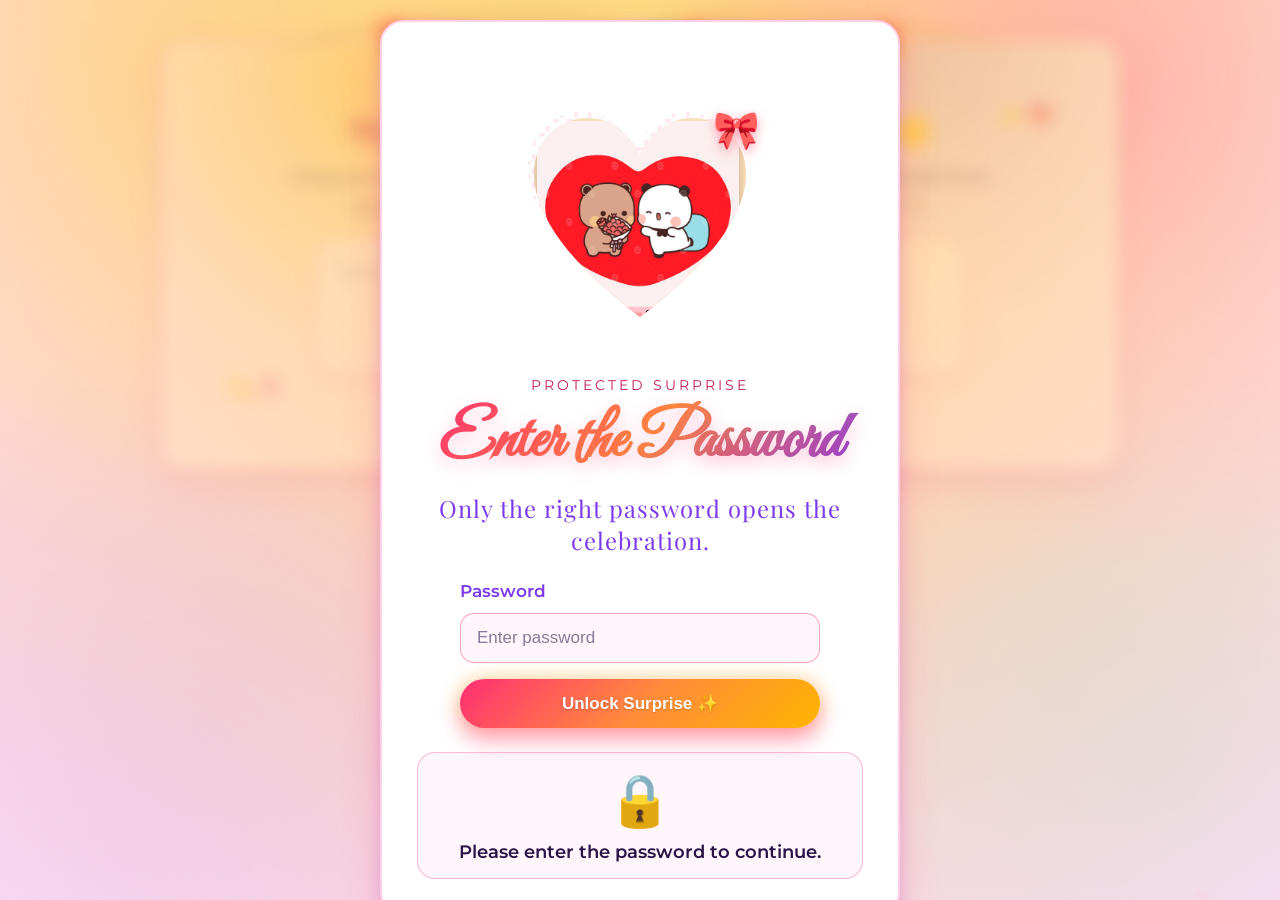
==== commit 08242933: "fix: videos integrated" ====
--- a/src/surprise/index.html
+++ b/src/surprise/index.html
@@ -98,6 +98,40 @@
         <p class="login-hint" id="login-hint" style="display: none; margin-top: 10px; color: var(--text-gold); font-style: italic;">Hint: You + me + year 💌</p>
       </div>
     </div>
+  </div>
+
+  <div class="intro-video-overlay" id="intro-video-overlay" style="display: none;" aria-hidden="true">
+    <video
+      id="intro-video"
+      class="intro-video"
+      preload="auto"
+      playsinline
+      aria-label="Our anniversary introduction"
+    >
+      <source src="videos/intro_with_flowers.mp4" type="video/mp4">
+      Your browser does not support video playback.
+    </video>
+  </div>
+
+  <div class="balloon-video-overlay" id="balloon-video-overlay" style="display: none;" aria-hidden="true">
+    <video id="balloon-video" class="balloon-video" preload="auto" playsinline aria-label="A special anniversary surprise">
+      <source id="balloon-video-source" src="" type="video/mp4">
+      Your browser does not support video playback.
+    </video>
+  </div>
+
+  <div class="dudu-kiss-video-overlay" id="dudu-kiss-video-overlay" style="display: none;" aria-hidden="true">
+    <video id="dudu-kiss-video" class="dudu-kiss-video" preload="auto" playsinline aria-label="Dudu kiss surprise">
+      <source src="videos/dudu_kiss.mp4" type="video/mp4">
+      Your browser does not support video playback.
+    </video>
+  </div>
+
+  <div class="take-care-video-overlay" id="take-care-video-overlay" style="display: none;" aria-hidden="true">
+    <video id="take-care-video" class="take-care-video" preload="auto" playsinline aria-label="Take care Bubu surprise">
+      <source src="videos/take_care_bubu.mp4" type="video/mp4">
+      Your browser does not support video playback.
+    </video>
   </div>
 
   <div class="welcome-overlay" id="welcome-overlay" style="display: none;">
@@ -215,7 +249,22 @@
         <div class="wish-input-group">
           <textarea id="wish-input" placeholder="Type your heartfelt wish for us here..."></textarea>
           <p class="wish-warning" id="wish-warning" style="display: none; color: var(--primary); font-weight: 600; margin-top: -5px; margin-bottom: 5px; font-size: 0.95rem;"></p>
-          <button class="btn" id="save-wish-btn">Blow Candles & Cut Cake 🎂</button>
+          <button class="btn" id="save-wish-btn">Go Ahead →</button>
+          <div class="giving-flowers-video-wrap" id="giving-flowers-video-wrap" style="display: none;" aria-hidden="true">
+            <video
+              id="giving-flowers-video"
+              class="giving-flowers-video"
+              preload="auto"
+              autoplay
+              loop
+              muted
+              playsinline
+              aria-label="A flower surprise for our secret wish"
+            >
+              <source src="videos/giving_flowers.mp4" type="video/mp4">
+              Your browser does not support video playback.
+            </video>
+          </div>
         </div>
       </div>
 
@@ -279,6 +328,21 @@
     <section class="glass-card proposal-box" id="proposal-section">
       <h2 class="script-title">Will You Love Me Forever?</h2>
       <p class="sub-title">Through every smile, distance, and milestone ahead...</p>
+      <div class="asking-question-video-wrap" id="asking-question-video-wrap" aria-hidden="true">
+        <video
+          id="asking-question-video"
+          class="asking-question-video"
+          preload="auto"
+          autoplay
+          loop
+          muted
+          playsinline
+          aria-label="Will you love me forever question"
+        >
+          <source src="videos/asking_question.mp4" type="video/mp4">
+          Your browser does not support video playback.
+        </video>
+      </div>
 
       <div class="proposal-buttons">
         <button class="btn" id="btn-yes">Yes, Absolutely! ❤️</button>
--- a/src/surprise/styles/main.css
+++ b/src/surprise/styles/main.css
@@ -31,6 +31,8 @@
   align-items: center;
   justify-content: center;
   padding: 20px;
+  overflow-y: auto;
+  overscroll-behavior: contain;
   background: radial-gradient(circle at top, rgba(255, 77, 109, 0.22), rgba(8, 5, 17, 0.96));
   -webkit-backdrop-filter: blur(8px);
   backdrop-filter: blur(8px);
@@ -43,9 +45,104 @@
   pointer-events: none;
 }
 
+.intro-video-overlay {
+  position: fixed;
+  inset: 0;
+  z-index: 25;
+  display: flex;
+  align-items: center;
+  justify-content: center;
+  overflow: hidden;
+  background: #080511;
+}
+
+.intro-video {
+  display: block;
+  width: 100%;
+  height: 100%;
+  object-fit: contain;
+  background: #080511;
+}
+
+.balloon-video-overlay {
+  position: fixed;
+  inset: 0;
+  z-index: 30;
+  display: flex;
+  align-items: center;
+  justify-content: center;
+  overflow: hidden;
+  background: #080511;
+}
+
+.balloon-video {
+  display: block;
+  width: 100%;
+  height: 100%;
+  object-fit: contain;
+  background: #080511;
+}
+
+.dudu-kiss-video-overlay {
+  position: fixed;
+  inset: 0;
+  z-index: 31;
+  display: flex;
+  align-items: center;
+  justify-content: center;
+  overflow: hidden;
+  background: #080511;
+}
+
+.dudu-kiss-video {
+  display: block;
+  width: 100%;
+  height: 100%;
+  object-fit: contain;
+  background: #080511;
+}
+
+.take-care-video-overlay {
+  position: fixed;
+  inset: 0;
+  z-index: 32;
+  display: flex;
+  align-items: center;
+  justify-content: center;
+  overflow: hidden;
+  background: #080511;
+}
+
+.take-care-video {
+  display: block;
+  width: 100%;
+  height: 100%;
+  object-fit: contain;
+  background: #080511;
+}
+
+.giving-flowers-video-wrap {
+  width: 100%;
+  margin-top: 18px;
+  border-radius: 18px;
+  overflow: hidden;
+  background: #080511;
+  box-shadow: 0 12px 28px rgba(124, 58, 237, 0.25);
+}
+
+.giving-flowers-video {
+  display: block;
+  width: 100%;
+  max-height: min(56vw, 420px);
+  aspect-ratio: 16 / 9;
+  object-fit: contain;
+  background: #080511;
+}
+
 .login-card {
   max-width: 520px;
   width: 100%;
+  margin: auto 0;
 }
 
 .login-kicker {
@@ -140,6 +237,8 @@
   align-items: center;
   justify-content: center;
   padding: 20px;
+  overflow-y: auto;
+  overscroll-behavior: contain;
   background: radial-gradient(circle at bottom, rgba(199, 125, 255, 0.22), rgba(8, 5, 17, 0.96));
   -webkit-backdrop-filter: blur(8px);
   backdrop-filter: blur(8px);
@@ -155,6 +254,7 @@
 .welcome-card {
   max-width: 550px;
   width: 100%;
+  margin: auto 0;
   animation: pop 0.6s ease;
 }
 
@@ -1184,6 +1284,23 @@
   overflow: hidden;
 }
 
+.asking-question-video-wrap {
+  width: min(100%, 520px);
+  margin: 20px auto 0;
+  border-radius: 18px;
+  overflow: hidden;
+  background: #080511;
+  box-shadow: 0 12px 28px rgba(255, 77, 109, 0.22);
+}
+
+.asking-question-video {
+  display: block;
+  width: 100%;
+  aspect-ratio: 16 / 9;
+  object-fit: contain;
+  background: #080511;
+}
+
 
 .proposal-buttons {
   display: flex;
@@ -1321,6 +1438,11 @@
 }
 
 @media (max-width: 600px) {
+  .login-overlay {
+    align-items: flex-start;
+    padding: 12px;
+  }
+
   .couple-heart-frame {
     width: min(90vw, 300px);
     height: min(80vw, 270px);
@@ -1405,6 +1527,20 @@
 
   .page-quote {
     font-size: 1.28rem;
+  }
+}
+
+@media (max-height: 760px) and (min-width: 601px) {
+  .login-overlay {
+    align-items: flex-start;
+    padding-top: 12px;
+    padding-bottom: 12px;
+  }
+
+  .couple-heart-frame {
+    transform: scale(0.88);
+    transform-origin: top center;
+    margin-bottom: -28px;
   }
 }
 
@@ -1434,7 +1570,7 @@
   width: 340px;
   height: 300px;
   margin: 0 auto 20px;
-  animation: bob 3s ease-in-out infinite;
+  animation: none;
 }
 
 /* Lacy scalloped white border surrounding the heart (purely decorative) */
@@ -1583,11 +1719,11 @@
 
 .gift-bow {
   position: absolute;
-  top: 22px;
-  right: 18px;
+  top: 50px;
+  right: 50px;
   font-size: 2.2rem;
   filter: drop-shadow(0 4px 6px rgba(255, 77, 109, 0.5));
-  animation: bob 2.2s ease-in-out infinite;
+  animation: none;
   z-index: 4;
 }
 
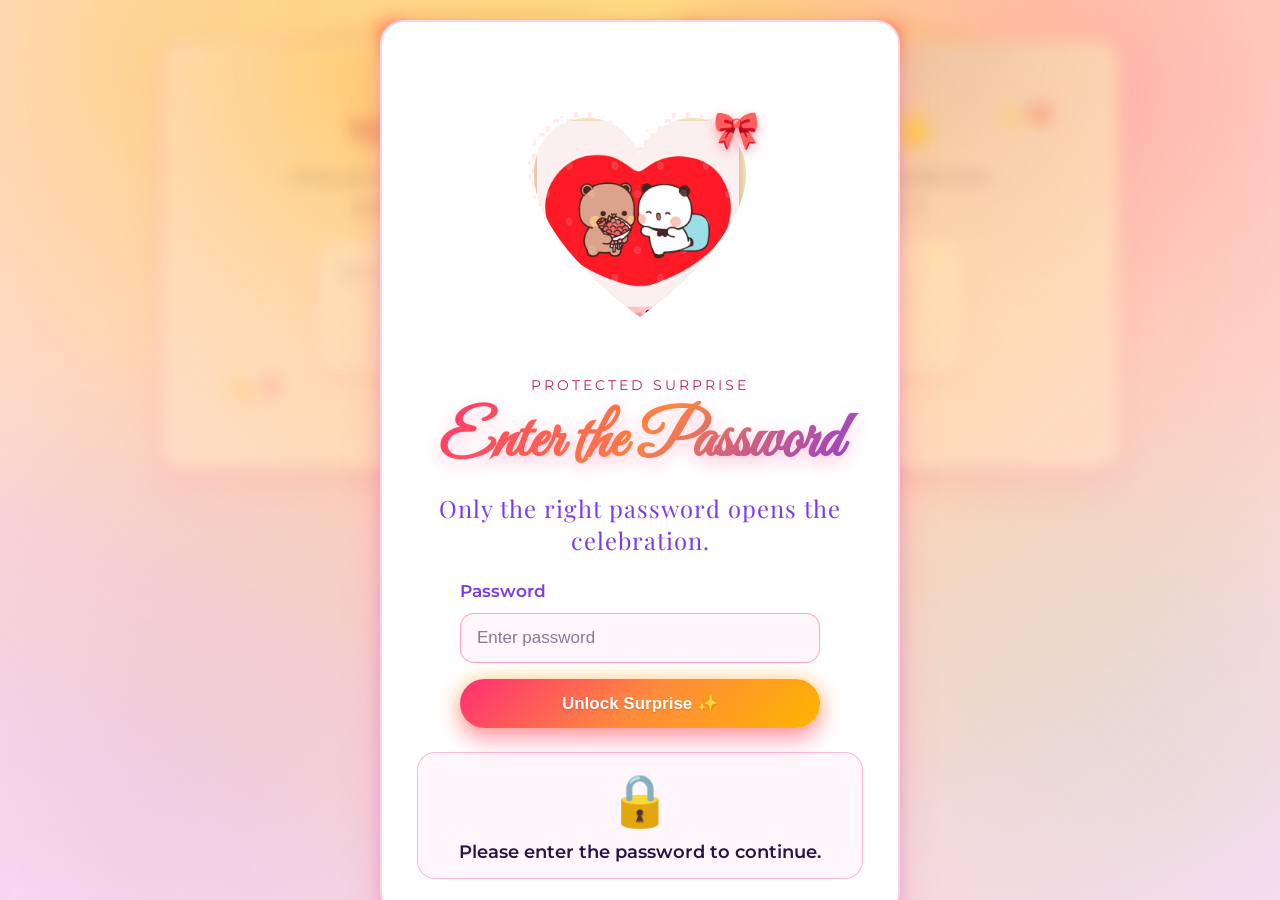
==== commit dee77606: "fix: fixed small issues" ====
--- a/src/surprise/index.html
+++ b/src/surprise/index.html
@@ -271,6 +271,7 @@
       <div class="cake-container" id="cake-section">
         <h2 class="sub-title" id="cake-heading">Open the Gift to Reveal Something special 🎁🎂</h2>
         <p class="cake-instruction" id="cake-instruction">Pop all the balloons first, then open the gift to see the magic ✨</p>
+        <p class="gift-warning" id="gift-warning" style="display: none;" role="alert"></p>
 
         <button class="gift-box-wrap" id="gift-box-wrap" type="button" aria-label="Open gift box">
           <div class="gift-box-lid"></div>
--- a/src/surprise/styles/main.css
+++ b/src/surprise/styles/main.css
@@ -1089,6 +1089,13 @@
   font-weight: 600;
 }
 
+.gift-warning {
+  margin: 8px auto 12px;
+  color: var(--primary);
+  font-weight: 700;
+  font-size: 0.95rem;
+}
+
 .gift-box-wrap {
   position: relative;
   width: 170px;
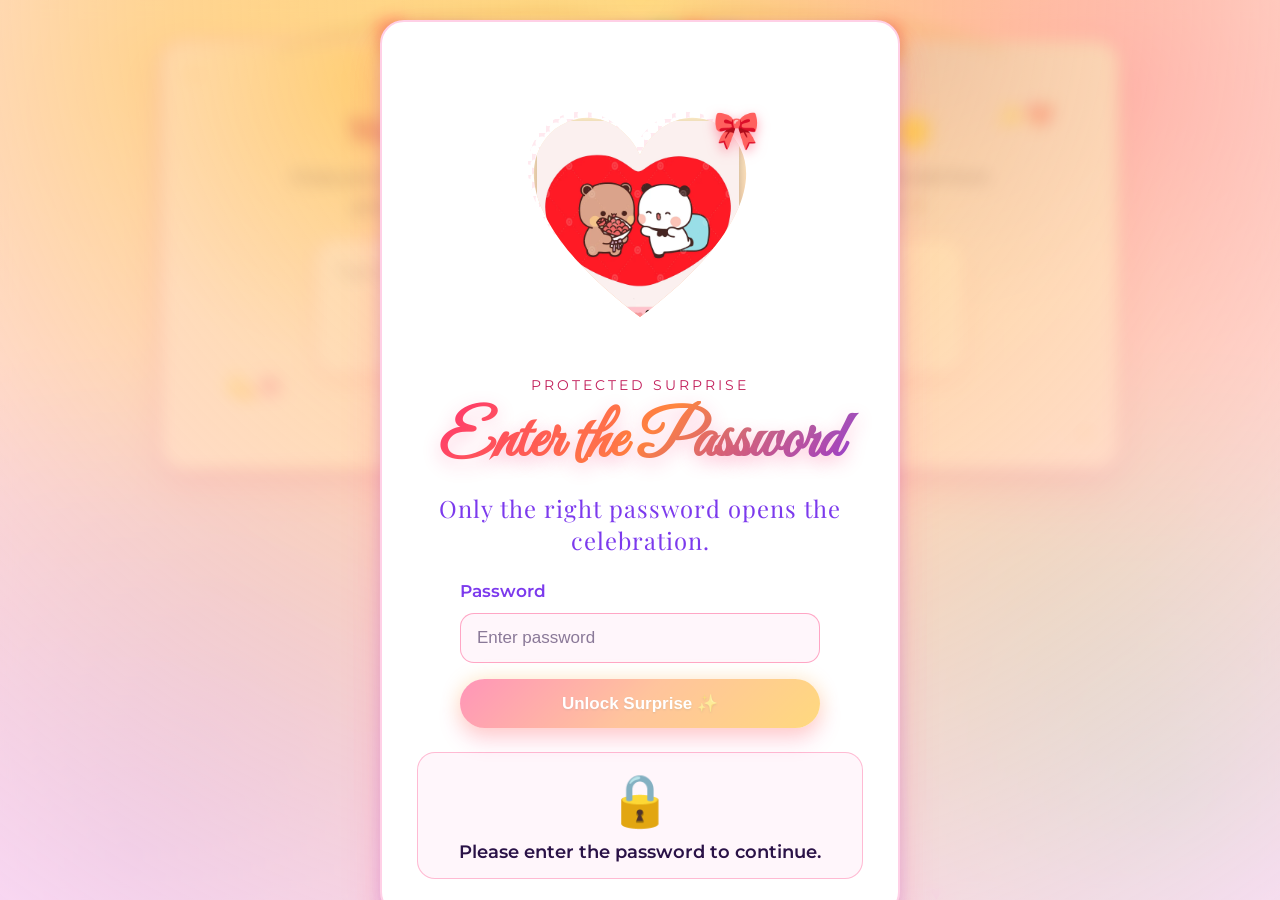
==== commit 47ad1904: "fix: small issues" ====
--- a/src/surprise/index.html
+++ b/src/surprise/index.html
@@ -52,7 +52,7 @@
       <form class="login-form" id="login-form">
         <label class="login-label" for="password-input">Password</label>
         <input id="password-input" type="password" autocomplete="current-password" placeholder="Enter password" />
-        <button class="btn login-btn" type="submit">Unlock Surprise ✨</button>
+        <button class="btn login-btn" id="login-btn" type="submit" disabled>Unlock Surprise ✨</button>
       </form>
 
       <!-- R2: Wrong-password Dudu scene — hidden by default, shown on wrong entry -->
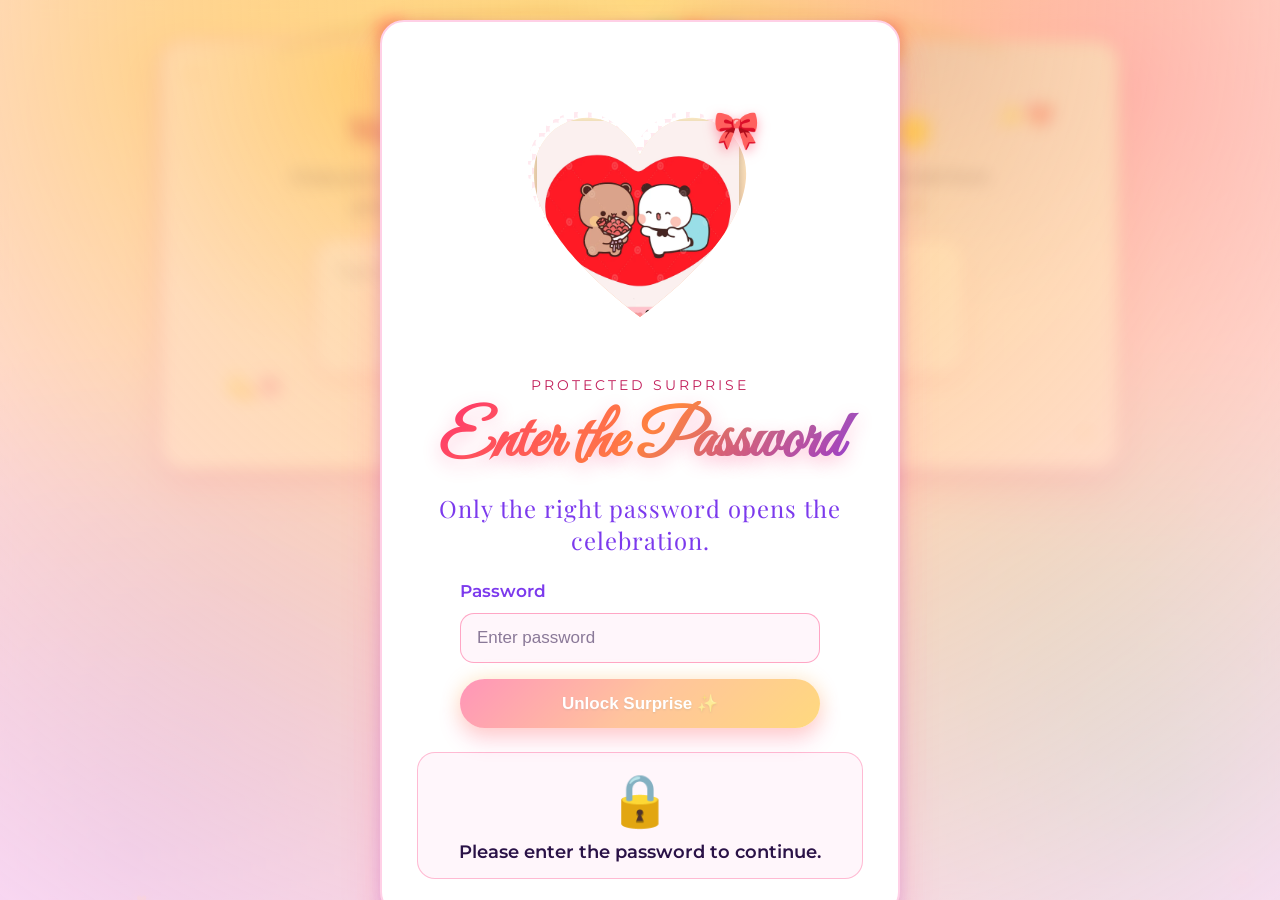
==== commit 9433f876: "fix: fixed sentenmces converted from indirected sentences to direct sentences" ====
--- a/src/surprise/index.html
+++ b/src/surprise/index.html
@@ -269,7 +269,7 @@
       </div>
 
       <div class="cake-container" id="cake-section">
-        <h2 class="sub-title" id="cake-heading">Open the Gift to Reveal Something special 🎁🎂</h2>
+        <h2 class="sub-title" id="cake-heading">Open the Gift to Reveal Your Surprise 🎁</h2>
         <p class="cake-instruction" id="cake-instruction">Pop all the balloons first, then open the gift to see the magic ✨</p>
         <p class="gift-warning" id="gift-warning" style="display: none;" role="alert"></p>
 
@@ -378,7 +378,7 @@
           <h3 class="page-title">10th Class, The Public Proposal & Family Support</h3>
           <ul class="timeline-events">
             <li><strong>Classroom Memories:</strong> We were placed in different sections for 10th class, but we looked forward to the evenings during classroom sweeping duties just to meet and talk.</li>
-            <li><strong>Birthday Surprise:</strong> Even after completing my exams, I went back to school just to celebrate her birthday with her while she was still giving her exams.</li>
+            <li><strong>Birthday Surprise:</strong> Even after completing my exams, I went back to school just to celebrate your birthday with you while you were still giving your exams.</li>
             <li><strong>The Proposal I Can Never Forget:</strong> After interval, while everyone was going toward the biology lab, I stopped you, gave you a chocolate, and proposed to you. That moment is still one of the sweetest scenes in my life.</li>
             <li><strong>First Family Conversation:</strong> During final exams in 2017, I opened up to my father about our relationship. He was understanding and told me that once we both got settled in our futures, our families would happily accept our bond.</li>
             <li><strong>Summer 2017:</strong> During the summer break, Facebook Messenger was our only source of contact, and we spent hours messaging each other.</li>
@@ -392,8 +392,8 @@
           <h3 class="page-title">Intermediate / First Long-Distance Phase & Secret Hostel Call</h3>
           <ul class="timeline-events">
             <li><strong>First LDR Phase:</strong> I joined Intermediate 1st year, marking our first long-distance chapter. We eagerly waited for holidays just so we could call and text each other.</li>
-            <li><strong>The Night Call Mystery:</strong> In 2018, we pulled off a secret operation—sneaking a mobile phone into her hostel. We stayed up all night excited, talking about our memories and sharing special moments.</li>
-            <li><strong>Hostel Teasing & Secret Signals:</strong> In the days after, her friends teased her constantly, waiting for my calls. To contact her, whenever my parents or friends' parents visited, I would give her a missed call, and she would call me back so we could talk.</li>
+            <li><strong>The Night Call Mystery:</strong> In 2018, we pulled off a secret operation—sneaking a mobile phone into your hostel. We stayed up all night excited, talking about our memories and sharing special moments.</li>
+            <li><strong>Hostel Teasing & Secret Signals:</strong> In the days after, your friends teased you constantly, waiting for my calls. To contact you, whenever my parents or friends' parents visited, I would give you a missed call, and you would call me back so we could talk.</li>
           </ul>
           <span class="page-quote">"Miles apart, but closer at heart with every passing night."</span>
         </div>
@@ -403,8 +403,8 @@
           <span class="year-badge">2019</span>
           <h3 class="page-title">JEE Mains, B.Tech, and First Outings</h3>
           <ul class="timeline-events">
-            <li><strong>Early 2019 (JEE Mains Day):</strong> She surprised me by coming to my exam center on the day of my JEE Mains exam. Seeing each other brought so much excitement!</li>
-            <li><strong>First B.Tech Reunion (Railway Station):</strong> When I started B.Tech in 2019, we met at the railway station. I was so nervous and shy that I couldn’t even hold her hand for the first time—a memory we fondly laugh about now!</li>
+            <li><strong>Early 2019 (JEE Mains Day):</strong> You surprised me by coming to my exam center on the day of my JEE Mains exam. Seeing each other brought so much excitement!</li>
+            <li><strong>First B.Tech Reunion (Railway Station):</strong> When I started B.Tech in 2019, we met at the railway station. I was so nervous and shy that I couldn’t even hold your hand for the first time—a memory we fondly laugh about now!</li>
             <li><strong>First Outing (Oxygen Park, 2019):</strong> We went on our very first official outing to Oxygen Park, creating one of our cutest initial memories together.</li>
           </ul>
           <span class="page-quote">"Shy hand-holds and unforgettable first dates."</span>
--- a/src/surprise/styles/main.css
+++ b/src/surprise/styles/main.css
@@ -1356,14 +1356,17 @@
   transition: all 0.6s cubic-bezier(0.4, 0, 0.2, 1);
   display: flex;
   flex-direction: column;
-  justify-content: center;
+  justify-content: flex-start;
   align-items: center;
   padding: 35px 25px;
   background: linear-gradient(145deg, rgba(30, 21, 53, 0.9), rgba(15, 12, 27, 0.95));
   border: 1px solid rgba(247, 208, 112, 0.3);
   border-radius: 20px;
   box-shadow: 0 15px 35px rgba(0, 0, 0, 0.6);
-  overflow: hidden;
+  overflow-x: hidden;
+  overflow-y: auto;
+  scrollbar-color: rgba(255, 183, 3, 0.8) rgba(255, 255, 255, 0.08);
+  scrollbar-width: thin;
 }
 
 .magazine-page.active {
